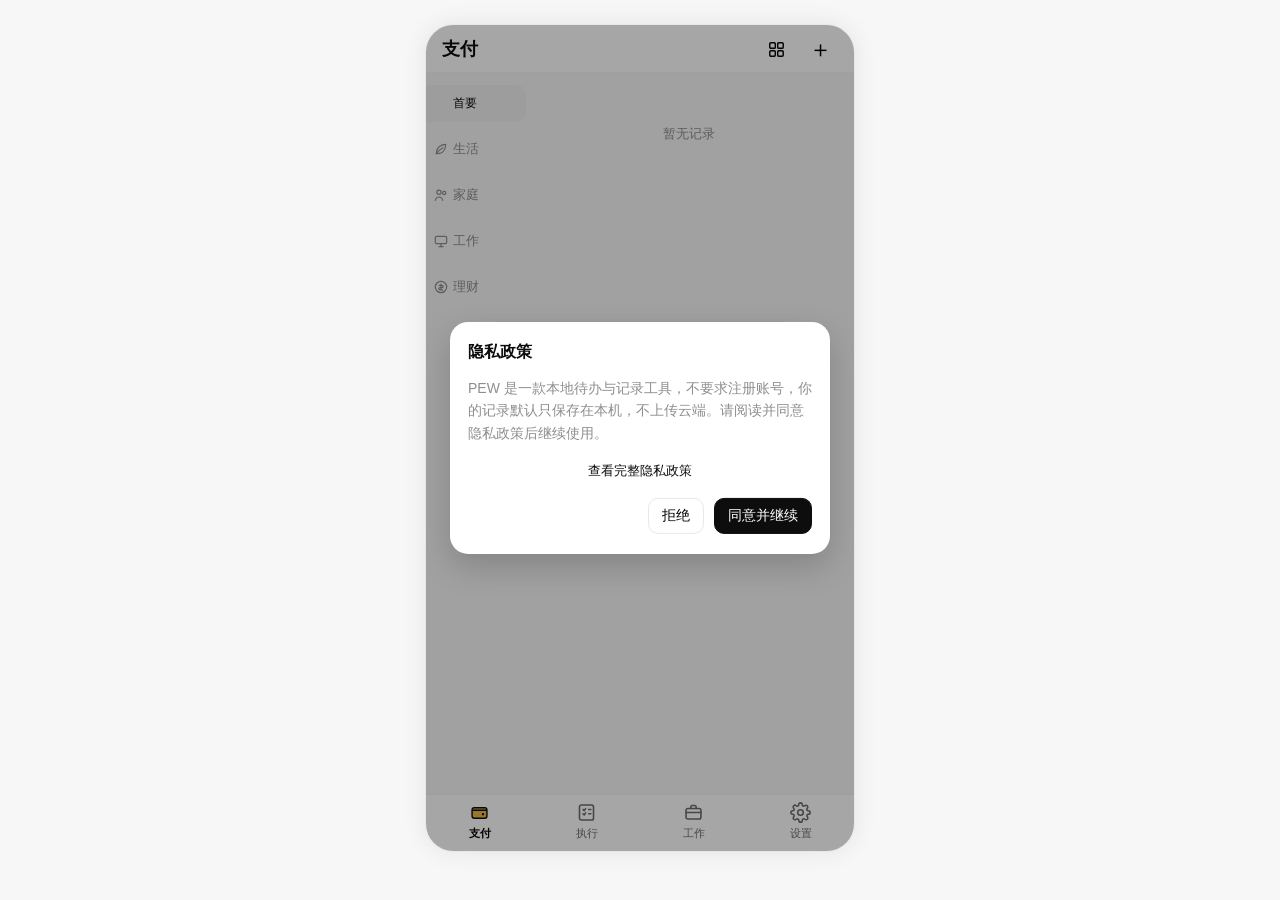
==== notes-app/index.html @ f291756e "v2.69: 修复分类管理拖拽出现重复分类（分类名去重+不再长按选中/原生拖拽复制）；拖拽改为卡片浮起跟随+插入指示线+松手落位，加大手柄命中区；拖拽仅重排当前页分类、不丢其他页顺序" ====
<!DOCTYPE html>
<html lang="zh-CN">
<head>
<meta charset="UTF-8" />
<meta name="viewport" content="width=device-width, initial-scale=1.0, maximum-scale=1.0" />
<title>PEW</title>
<link rel="icon" href="data:image/svg+xml,<svg xmlns='http://www.w3.org/2000/svg' viewBox='0 0 24 24' fill='none' stroke='%230d0d0d' stroke-width='1.8' stroke-linecap='round' stroke-linejoin='round'><rect x='5' y='3.5' width='14' height='17' rx='2'/><path d='M9 8h6M9 12h6'/></svg>" />
<style>
:root{
  --bg:#f7f7f8; --panel:#ffffff; --border:#e8e8e8; --text:#0d0d0d; --muted:#8e8e8e;
  --primary:#0d0d0d; --primary-soft:#f0f0f1; --done-soft:#f5f5f6; --danger:#e5484d; --radius:14px;
}
*{box-sizing:border-box;margin:0;padding:0}
[hidden]{display:none !important}
body{font-family:-apple-system,BlinkMacSystemFont,"PingFang SC","Microsoft YaHei",sans-serif;background:var(--bg);color:var(--text);min-height:100vh;display:flex;justify-content:center;overflow:hidden;-webkit-tap-highlight-color:transparent}
button{font-family:inherit;cursor:pointer}

.phone{width:100%;max-width:430px;height:100vh;height:100dvh;background:var(--bg);display:flex;flex-direction:column;position:relative;overflow:hidden;box-shadow:0 0 24px rgba(0,0,0,.08)}
@media(min-width:480px){ body{padding:24px 0} .phone{height:92vh;border-radius:28px;border:1px solid var(--border)} }

/* 顶栏 */
.topbar{display:flex;align-items:center;gap:10px;height:48px;min-height:48px;padding:0 16px;background:var(--panel);position:relative}
.topbar::after{content:"";position:absolute;left:0;right:0;bottom:0;height:1px;transform:scaleY(.5);transform-origin:bottom;background:var(--border)}
.topbar .top-title{font-size:18px;font-weight:700;flex:1}
.topbar .icon-btn{border:none;background:transparent;width:36px;height:36px;font-size:16px;display:flex;align-items:center;justify-content:center;flex-shrink:0}
.topbar .icon-btn:hover{background:transparent}
.topbar .icon-btn svg{width:19px;height:19px;display:block}
#top-add{font-size:23px;font-weight:500;line-height:1}
.top-actions{display:flex;align-items:center;gap:8px}

.view{flex:1;overflow-y:auto;padding:12px 12px 18px}
.view[hidden]{display:none}
/* 带分类侧栏的主页：左侧贴边，去掉页面左边距 */
#view-home,#view-notes,#view-work{padding-left:0}

/* ---------- 主页：左分类 + 右列表 ---------- */
.notes-layout{display:flex;gap:10px;min-height:100%}
.cat-bar{width:100px;flex-shrink:0;display:flex;flex-direction:column;gap:8px;overflow-y:auto}
.cat-item{display:flex;align-items:center;gap:4px;border:1px solid transparent;background:transparent;border-radius:0 10px 10px 0;padding:9px 1px 9px 6px;font-size:13px;color:var(--muted);text-align:left;transition:background .15s,color .15s}
.cat-item .cat-icon{flex-shrink:0;line-height:1;display:flex}
.cat-item .cat-icon svg{width:16px;height:16px;display:block}
.cat-item .cat-name{flex:1;white-space:nowrap;overflow:hidden;text-overflow:ellipsis}
.cat-item.no-icon .cat-name{padding-left:20px;text-align:left}
.cat-item.cat-all .cat-name{font-size:12px}
.cat-item:hover{background:var(--primary-soft);color:var(--text)}
.cat-item.active{background:var(--primary-soft);color:var(--text)}

.note-pane{flex:1;display:flex;flex-direction:column;gap:10px;min-width:0}
.pane-head{display:flex;justify-content:space-between;align-items:center;font-size:13px;color:var(--muted)}
.note-list{display:flex;flex-direction:column;gap:10px;padding-bottom:8px}
.todo-row.ov-card,.note-card.ov-card{padding:0;flex-direction:column;align-items:stretch;border-radius:var(--radius);overflow:hidden}
.ov-cat-head{width:100%;background:var(--primary-soft);text-align:center;font-size:11px;color:var(--muted);padding:7px 8px}
.ov-body{width:100%;display:flex;align-items:center;gap:6px;padding:11px 12px}
.todo-row.dragging,.note-card.dragging{opacity:.5;box-shadow:0 6px 16px rgba(0,0,0,.15);background:var(--panel)}

.note-card{display:flex;align-items:center;gap:6px;background:var(--panel);border:none;border-radius:var(--radius);padding:11px 12px;cursor:pointer;position:relative}
.note-card::after{content:"";position:absolute;left:0;top:0;width:200%;height:200%;border:1px solid var(--border);border-radius:inherit;transform:scale(.5);transform-origin:top left;pointer-events:none}
.note-card:hover::after{border-color:#3d3d3d}
.note-card.done{background:var(--done-soft)}
.note-card .nc-index{width:18px;flex-shrink:0;font-size:15px;font-weight:600;color:var(--muted);text-align:center}
.note-card .nc-body{flex:1;min-width:0}
.note-card input[type=checkbox]{width:18px;height:18px;flex-shrink:0;accent-color:var(--text)}
.note-card .nc-title{font-weight:600;font-size:15px;margin-bottom:4px}
.note-card .nc-title.no-sub{margin-bottom:0}
.note-card .nc-title.empty{color:var(--muted)}
.note-card.done .nc-title{text-decoration:line-through;color:var(--muted)}
.note-card .nc-summary{font-size:13px;color:var(--muted);line-height:1.5;display:-webkit-box;-webkit-line-clamp:2;-webkit-box-orient:vertical;overflow:hidden}
.note-card .nc-cat{font-size:11px;color:#b8b8b8;font-weight:400;margin-top:5px}
.note-card .nc-cat-label{flex-shrink:0;width:64px;font-size:13px;color:var(--muted);text-align:left;white-space:nowrap;overflow:hidden}
.note-card.overview.first,.note-card.first{background:var(--panel);border:none}
.note-card.overview.first::after,.note-card.first::after{display:block;border-color:#E8B547}
.note-card.overview.first.done,.note-card.first.done{background:var(--done-soft)}
.note-card.overview.first.done::after,.note-card.first.done::after{border-color:var(--border)}

/* 底部 Tab */
.tabbar{display:flex;background:var(--panel);position:relative}
.tabbar::before{content:"";position:absolute;left:0;right:0;top:0;height:1px;transform:scaleY(.5);transform-origin:top;background:var(--border)}
.tabbar .tab{flex:1;border:none;background:none;padding:8px 0 10px;display:flex;flex-direction:column;align-items:center;gap:3px;font-size:11px;color:#6b6b6b}
.tabbar .tab .tab-icon{display:flex}
.tabbar .tab .tab-icon svg{width:21px;height:21px;display:block}
.tabbar .tab.active{color:#000;font-weight:600}
.tabbar .tab .tab-icon .ic-filled{display:none}
.tabbar .tab.active .tab-icon .ic-outline{display:none}
.tabbar .tab.active .tab-icon .ic-filled{display:block}

/* 占位页 */
.placeholder{display:flex;flex-direction:column;align-items:center;justify-content:center;gap:12px;padding:60px 24px;text-align:center;color:var(--muted)}
.placeholder .ph-icon{font-size:44px}
.placeholder h3{color:var(--text);font-size:16px}
.setting-row{background:var(--panel);border:1px solid var(--border);border-radius:var(--radius);padding:14px 16px;display:flex;justify-content:space-between;align-items:center;margin-bottom:10px;font-size:14px}
.sp-thanks{font-size:13px;color:var(--muted);line-height:1.6;margin:6px 0 14px;text-align:center}
.sp-tabs{display:flex;gap:8px;margin-bottom:14px}
.sp-tab{flex:1;border:1px solid var(--border);background:var(--bg);border-radius:10px;padding:9px 0;font-size:13px;color:var(--muted)}
.sp-tab.active{background:var(--primary);color:#fff;border-color:var(--primary);font-weight:600}
.sp-body{display:flex;flex-direction:column;align-items:center;gap:12px;min-height:180px;justify-content:flex-start}
.sp-qr{display:block;margin:0 auto;width:180px;height:180px;border-radius:12px;border:1px solid var(--border);object-fit:contain;background:var(--bg)}
.sp-row{width:100%;display:flex;flex-direction:column;gap:10px}
.sp-addr{width:100%;display:flex;gap:8px;align-items:center;background:var(--bg);border:1px solid var(--border);border-radius:10px;padding:10px 12px}
.sp-addr .sp-addr-text{flex:1;font-size:13px;word-break:break-all;line-height:1.5;color:inherit;text-decoration:none}
.sp-addr a.sp-addr-text{color:var(--primary)}
.sp-addr a.sp-addr-text:hover{text-decoration:underline}
.sp-empty{color:var(--muted);font-size:13px;padding:40px 0;text-align:center}

/* ---------- 编辑页（独立视图） ---------- */
#view-editor{flex:1;display:flex;flex-direction:column;overflow:hidden;background:var(--bg)}
#view-editor[hidden]{display:none}
.editor-top{display:flex;align-items:center;gap:10px;height:48px;min-height:48px;padding:0 12px;background:var(--panel);position:relative}
.editor-top::after{content:"";position:absolute;left:0;right:0;bottom:0;height:1px;transform:scaleY(.5);transform-origin:bottom;background:var(--border)}
.back-btn{border:none;background:transparent;width:36px;height:36px;font-size:28px;color:var(--text);display:flex;align-items:center;justify-content:center;line-height:1;padding-bottom:3px}
.back-btn:hover{background:transparent}
.editor-top .btn{margin-left:auto}
#view-trash{flex:1;display:flex;flex-direction:column;overflow:hidden;background:var(--bg)}
#view-trash[hidden]{display:none}
#view-privacy{flex:1;display:flex;flex-direction:column;overflow:hidden;background:var(--bg)}
#view-privacy[hidden]{display:none}
.trash-top-title{font-size:18px;font-weight:700}
.trash-body{flex:1;overflow-y:auto;padding:12px 12px 18px;display:flex;flex-direction:column;gap:14px}
#view-trash .notes-layout{flex-direction:column}
#trash-cards{width:auto;flex-direction:row;gap:8px;overflow-x:auto;overflow-y:hidden;padding-bottom:2px}
#trash-cards .cat-item{border-radius:999px;padding:8px 14px;flex-shrink:0;white-space:nowrap}
#trash-cards .cat-item.no-icon .cat-name{padding-left:0}
#trash-cards .cat-item.active{background:var(--primary-soft);border-radius:999px}
.backup-body{flex:1;overflow-y:auto;padding:12px 12px 18px;display:flex;flex-direction:column}
.backup-body .setting-row{margin-bottom:8px}
.backup-body .setting-row:last-child{margin-bottom:0}
.backup-hint{font-size:12px;color:var(--muted);line-height:1.6;margin-top:4px}
.row-note{font-size:12.5px;color:var(--muted)}
.file-input{position:absolute;left:-9999px;top:0;width:1px;height:1px;opacity:0;pointer-events:none}
.privacy-body{flex:1;overflow-y:auto;padding:14px 16px 24px;display:flex;flex-direction:column;gap:12px}
.privacy-body h2{font-size:13.5px;margin:2px 0 0}
.privacy-body p{font-size:12px;line-height:1.65}
.privacy-body ul{margin:0;padding-left:18px;display:flex;flex-direction:column;gap:6px}
.privacy-body li{font-size:12px;line-height:1.65}
.about-body{flex:1;overflow-y:auto;padding:32px 20px 24px;display:flex;flex-direction:column;align-items:center;gap:10px}
.about-icon{width:72px;height:72px;border-radius:18px;background:var(--text);color:#fff;display:flex;align-items:center;justify-content:center;font-size:34px;font-weight:700;border:1px solid #E8B547}
.about-name{font-size:18px;font-weight:700;color:var(--text)}
.about-ver{font-size:13px;color:var(--muted)}
.about-desc{font-size:13px;color:var(--muted);line-height:1.7;text-align:center;max-width:300px;margin-top:6px}
.about-meta{font-size:12px;color:var(--muted);margin-top:14px;text-align:center;line-height:1.7}
.consent-links{display:flex;justify-content:center}
.btn-link{border:none;background:none;color:var(--primary);font-size:13px;padding:4px 6px;cursor:pointer}
.title-input{width:100%;font-size:20px;font-weight:700;border:1px solid var(--border);border-radius:12px;outline:none;background:var(--panel);color:var(--text);padding:12px 14px}
.title-input:focus{border-color:var(--text)}
.editor-body{flex:1;overflow-y:auto;padding:16px 18px 18px;display:flex;flex-direction:column;gap:14px}
.editor-foot{flex-shrink:0;display:flex;justify-content:center;padding:10px 12px 14px;background:var(--panel);border-top:1px solid var(--border)}
.btn.danger-soft{background:var(--primary-soft);border-color:var(--border);color:var(--danger)}
.btn.danger-soft:hover{border-color:var(--danger)}
.content-area{width:100%;min-height:180px;outline:none;border:1px solid var(--border);border-radius:12px;background:var(--panel);font-family:inherit;font-size:15px;line-height:1.75;resize:vertical;color:var(--text);padding:12px 14px}
.content-area:focus{border-color:var(--text)}
.cat-select{width:100%;display:flex;align-items:center;gap:10px;padding:12px 14px;border:1px solid var(--border);border-radius:12px;background:var(--panel);font-family:inherit;font-size:15px;color:var(--text);cursor:pointer}
.cat-select-name{flex:1;text-align:left;white-space:nowrap;overflow:hidden;text-overflow:ellipsis}
.cat-select-arrow{width:16px;height:16px;flex-shrink:0;color:var(--muted)}
.cp-item{display:flex;align-items:center;gap:10px;background:var(--bg);border-radius:10px;padding:12px 12px;cursor:pointer}
.cp-item .cp-name{flex:1;font-size:14px}
.cp-item .cp-check{width:18px;height:18px;flex-shrink:0;color:var(--text);display:none}
.cp-item.active .cp-check{display:block}
.cp-item.active{background:var(--primary-soft)}
.todo-area{min-height:120px}
.todo-note{min-height:72px;font-size:14px;color:var(--muted)}
.editor-count{font-size:12px;color:var(--muted);text-align:right;padding:2px 2px 0}
.editor-toggle{display:flex;align-items:center;gap:10px;padding:2px 2px;cursor:pointer;font-size:14px;color:var(--text)}
.editor-toggle input{width:18px;height:18px;flex-shrink:0;accent-color:var(--text)}

/* ---------- 分类管理抽屉 ---------- */
.drawer-mask{position:absolute;inset:0;background:rgba(0,0,0,.35);z-index:70}
.drawer{position:absolute;left:0;right:0;bottom:0;z-index:71;background:var(--panel);border-radius:20px 20px 0 0;padding:18px 18px 24px;max-height:70%;display:flex;flex-direction:column;gap:14px}
.drawer h3{font-size:16px}
.drawer-x{position:absolute;right:10px;top:8px;width:34px;height:34px;border:none;background:transparent;font-size:20px;line-height:34px;text-align:center;color:var(--muted);cursor:pointer;-webkit-tap-highlight-color:transparent}
.cm-add{display:flex;gap:8px}
.cm-add input{flex:1;padding:9px 12px;border:1px solid var(--border);border-radius:10px;font-size:14px;outline:none}
.cm-list{display:flex;flex-direction:column;gap:8px;overflow-y:auto}
.cm-item{display:flex;align-items:center;gap:10px;background:var(--bg);border-radius:10px;padding:11px 12px;user-select:none;-webkit-user-select:none;-webkit-touch-callout:none}
.cm-item .cm-grip{flex-shrink:0;color:#c9c9cc;display:flex;cursor:grab;touch-action:none;padding:4px 6px;-webkit-user-drag:none}
.cm-item .cm-grip svg{width:14px;height:14px;display:block}
.cm-item.dragging{opacity:.5;box-shadow:0 6px 16px rgba(0,0,0,.15);background:var(--panel)}
.cm-item.dragging-float{position:relative;z-index:20;background:var(--panel);box-shadow:0 10px 24px rgba(0,0,0,.16);will-change:transform}
.cm-item .cm-name{flex:1;font-size:14px}
.sort-line{position:fixed;height:2px;border-radius:2px;background:var(--primary);box-shadow:0 0 0 3px rgba(232,181,71,.25);pointer-events:none;z-index:999}
.cm-item button{border:none;background:none;font-size:15px;color:var(--muted);display:flex;align-items:center;-webkit-tap-highlight-color:transparent}
.cm-item button svg{width:17px;height:17px;display:block}
.cm-item button:hover{color:var(--primary)}
.cm-item button.del:hover{color:var(--danger)}

/* ---------- 回收站 ---------- */
.tr-actions{display:flex;gap:6px;flex-shrink:0}
.tr-actions button{border:1px solid var(--border);background:var(--panel);border-radius:8px;padding:6px 9px;font-size:13px}
.tr-actions .forever{color:var(--danger);border-color:var(--danger)}

/* 应用内弹窗 */
.modal-mask{position:absolute;inset:0;background:rgba(0,0,0,.35);z-index:80}
.modal{position:absolute;left:24px;right:24px;top:50%;transform:translateY(-50%);z-index:81;background:var(--panel);border-radius:18px;padding:20px 18px;display:flex;flex-direction:column;gap:14px;box-shadow:0 12px 32px rgba(0,0,0,.18)}
.modal-title{font-size:16px;font-weight:600}
.modal-msg{font-size:14px;color:var(--muted);line-height:1.6}
.modal-input{padding:10px 12px;border:1px solid var(--border);border-radius:10px;font-size:15px;outline:none;background:var(--panel);color:var(--text)}
.modal-input:focus{border-color:var(--text)}
.modal-actions{display:flex;justify-content:flex-end;gap:10px}
.modal-actions .btn.danger-ok{background:var(--danger);border-color:var(--danger);color:#fff}
.modal-actions .btn.danger-ok:hover{opacity:.9;color:#fff}

.btn{border:1px solid var(--border);background:var(--panel);border-radius:10px;padding:8px 13px;font-size:14px}
.btn:hover{border-color:var(--primary);color:var(--primary)}
.btn.primary{background:var(--primary);color:#fff;border-color:var(--primary)}
.btn.primary:hover{opacity:.9;color:#fff}
.btn.danger:hover{border-color:var(--danger);color:var(--danger)}
.btn.small{padding:5px 10px;font-size:13px}
.lang-switch{display:flex;gap:6px}
.lang-opt{border:1px solid var(--border);background:var(--panel);color:var(--muted)}
.lang-opt.active{background:var(--primary);color:#fff;border-color:var(--primary);font-weight:600}
.btn-row{display:flex;gap:8px;flex-wrap:wrap}

.toast{position:fixed;bottom:80px;left:50%;transform:translateX(-50%);background:rgba(30,34,40,.92);color:#fff;padding:10px 18px;border-radius:10px;font-size:14px;z-index:999}
.empty-tip{color:var(--muted);font-size:13px;text-align:center;padding:40px 0}

/* 主页待办条目 */
.todo-row{display:flex;align-items:center;gap:6px;background:var(--panel);border:none;border-radius:12px;padding:12px 12px;cursor:pointer;position:relative}
.todo-row::after{content:"";position:absolute;left:0;top:0;width:200%;height:200%;border:1px solid var(--border);border-radius:inherit;transform:scale(.5);transform-origin:top left;pointer-events:none}
.todo-row:hover::after{border-color:#3d3d3d}
.todo-row.done{background:var(--done-soft)}
.todo-row input[type=checkbox]{width:18px;height:18px;flex-shrink:0;accent-color:var(--text)}
.tr-index{width:18px;flex-shrink:0;font-size:15px;font-weight:600;color:var(--muted);text-align:center}
.tr-cat{flex-shrink:0;width:auto;font-size:11px;color:#b8b8b8;font-weight:400;text-align:left;margin-top:5px}
.todo-row .tr-body{flex:1;min-width:0}
.todo-row .tr-text{font-size:15px;word-break:break-word}
.tr-note{font-size:12.5px;color:var(--muted);word-break:break-word;margin-top:3px}
.todo-row.done .tr-text{text-decoration:line-through;color:var(--muted)}
.todo-row.first,.todo-row.overview.first{background:var(--panel);border:none}
.todo-row.first::after,.todo-row.overview.first::after{display:block;border-color:#E8B547}
.todo-row.first.done{background:var(--done-soft)}
.todo-row.first.done::after{border-color:var(--border)}
.todo-row.overview.first.done{background:var(--panel)}
.todo-row.overview.first.done::after{border-color:#E8B547}
.todo-row.first .tr-text{font-weight:600;color:var(--text)}
.todo-row.first.done .tr-text{font-weight:400;color:var(--muted)}

</style>
</head>
<body>
<div class="phone">

  <header class="topbar" id="main-topbar">
    <span class="top-title" id="top-title">执行</span>
    <div class="top-actions">
      <button class="icon-btn" id="top-action" data-i18n-title="action.manage" title="管理分类"><svg viewBox="0 0 24 24" fill="none" stroke="currentColor" stroke-width="1.8" stroke-linecap="round" stroke-linejoin="round"><rect x="3.5" y="3.5" width="7" height="7" rx="1.5"/><rect x="13.5" y="3.5" width="7" height="7" rx="1.5"/><rect x="3.5" y="13.5" width="7" height="7" rx="1.5"/><rect x="13.5" y="13.5" width="7" height="7" rx="1.5"/></svg></button>
      <button class="icon-btn" id="top-add" data-i18n-title="action.new" title="新建">＋</button>
    </div>
  </header>

  <!-- 主页：待办事项（左分类分组 + 右待办列表） -->
  <section class="view" id="view-home">
    <div class="notes-layout">
      <aside class="cat-bar" id="cat-bar"></aside>
      <div class="note-pane">
        <div class="note-list" id="home-list"></div>
      </div>
    </div>
  </section>

  <!-- 执行：卡片列表 + 分类侧栏 -->
  <section class="view" id="view-notes">
    <div class="notes-layout">
      <aside class="cat-bar" id="notes-cat-bar"></aside>
      <div class="note-pane">
        <div class="note-list" id="notes-list"></div>
      </div>
    </div>
  </section>

  <!-- 工作：卡片列表 + 分类侧栏（独立新表） -->
  <section class="view" id="view-work">
    <div class="notes-layout">
      <aside class="cat-bar" id="work-cat-bar"></aside>
      <div class="note-pane">
        <div class="note-list" id="work-list"></div>
      </div>
    </div>
  </section>

  <!-- 设置 -->
  <section class="view" id="view-settings">
    <div class="setting-row"><span data-i18n="setting.language">语言</span><span class="lang-switch" id="lang-switch">
      <button class="btn small lang-opt" data-lang="zh">简体</button>
      <button class="btn small lang-opt" data-lang="zhTW">繁體</button>
      <button class="btn small lang-opt" data-lang="en">English</button>
    </span></div>
    <div class="setting-row"><span data-i18n="setting.backup">数据备份</span><button class="btn small" id="btn-backup" data-i18n="trash.manage">查看</button></div>
    <div class="setting-row"><span data-i18n="setting.trash">回收站</span><button class="btn small" id="btn-trash" data-i18n="trash.manage">查看</button></div>
    <div class="setting-row"><span data-i18n="setting.sponsor">赞助支持</span><button class="btn small" id="btn-sponsor" data-i18n="sponsor.support">支持</button></div>
    <div class="setting-row"><span data-i18n="setting.privacy">隐私政策</span><button class="btn small" id="btn-privacy" data-i18n="trash.manage">查看</button></div>
    <div class="setting-row"><span data-i18n="setting.about">关于</span><button class="btn small" id="btn-about" data-i18n="trash.manage">查看</button></div>
  </section>

  <!-- 回收站（独立页面，带返回） -->
  <section id="view-trash" hidden>
    <div class="editor-top">
      <button class="back-btn" id="trash-back" title="返回">‹</button>
      <span class="trash-top-title" data-i18n="setting.trash">回收站</span>
    </div>
    <div class="trash-body">
      <div class="notes-layout">
        <div class="cat-bar" id="trash-cards"></div>
        <div class="note-pane">
          <div class="note-list" id="tr-list"></div>
        </div>
      </div>
    </div>
  </section>

  <!-- 数据备份（独立页面，带返回） -->
  <section id="view-backup" hidden>
    <div class="editor-top">
      <button class="back-btn" id="backup-back" title="返回">‹</button>
      <span class="trash-top-title" data-i18n="setting.backup">数据备份</span>
    </div>
    <div class="backup-body">
      <div class="setting-row"><span data-i18n="setting.exportAll">导出全部数据（JSON）</span><button class="btn small" id="btn-export-all" data-i18n="setting.export">导出</button></div>
      <div class="setting-row"><span data-i18n="setting.importAll">导入备份（JSON）</span><button class="btn small" id="btn-import-all" data-i18n="setting.import">导入</button></div>
      <div class="setting-row"><span data-i18n="setting.cloudSync">同步到云端</span><span class="row-note" data-i18n="common.comingSoon">开发中</span></div>
      <p class="backup-hint" data-i18n="setting.exportHint">文件保存在手机「下载」目录（Download）</p>
      <input type="file" id="import-file" accept="application/json,.json" class="file-input" />
    </div>
  </section>

  <!-- 隐私政策（独立页面，带返回） -->
  <section id="view-privacy" hidden>
    <div class="editor-top">
      <button class="back-btn" id="privacy-back" title="返回">‹</button>
      <span class="trash-top-title" data-i18n="privacy.title">隐私政策</span>
    </div>
    <div class="privacy-body" id="privacy-body"></div>
  </section>

  <!-- 关于（独立页面，带返回） -->
  <section id="view-about" hidden>
    <div class="editor-top">
      <button class="back-btn" id="about-back" title="返回">‹</button>
      <span class="trash-top-title" data-i18n="setting.about">关于</span>
    </div>
    <div class="about-body">
      <div class="about-icon">P</div>
      <div class="about-name">PEW</div>
      <div class="about-ver" id="about-ver-page"></div>
      <p class="about-desc" id="about-desc"></p>
      <div class="about-meta" id="about-meta"></div>
    </div>
  </section>

  <nav class="tabbar" id="main-tabbar">
    <button class="tab active" data-tab="home"><span class="tab-icon"><svg class="ic-outline" viewBox="0 0 24 24" fill="none" stroke="currentColor" stroke-width="1.8" stroke-linecap="round" stroke-linejoin="round"><rect x="3.5" y="6.5" width="17" height="12" rx="2.5"/><path d="M3.5 9.5h17"/><path d="M16 12.5h.01"/></svg><svg class="ic-filled" viewBox="0 0 24 24" fill="none"><rect x="3.5" y="6.5" width="17" height="12" rx="2.5" fill="#E8B547" stroke="#0d0d0d" stroke-width="1.6"/><path d="M3.5 9.5h17" stroke="#0d0d0d" stroke-width="1.6"/><circle cx="16" cy="14" r="1.3" fill="#0d0d0d"/></svg></span><span data-i18n="tab.home">支付</span></button>
    <button class="tab" data-tab="notes"><span class="tab-icon"><svg class="ic-outline" viewBox="0 0 24 24" fill="none" stroke="currentColor" stroke-width="1.8" stroke-linecap="round" stroke-linejoin="round"><rect x="4" y="3.5" width="16" height="17" rx="2"/><path d="M8 8.5l1.4 1.4L11 7.5M8 13.5l1.4 1.4L11 12.5M14.5 8.5H17M14.5 13.5H17"/></svg><svg class="ic-filled" viewBox="0 0 24 24" fill="none"><rect x="4" y="3.5" width="16" height="17" rx="2" fill="#E8B547" stroke="#0d0d0d" stroke-width="1.6"/><path d="M8 8.6l1.3 1.3 1.9-2.1" stroke="#0d0d0d" stroke-width="1.7" stroke-linecap="round" stroke-linejoin="round"/><path d="M8 13.6l1.3 1.3 1.9-2.1" stroke="#0d0d0d" stroke-width="1.7" stroke-linecap="round" stroke-linejoin="round"/><path d="M14.6 8.6h2.4M14.6 13.6h2.4" stroke="#0d0d0d" stroke-width="1.7" stroke-linecap="round"/></svg></span><span data-i18n="tab.notes">执行</span></button>
    <button class="tab" data-tab="work"><span class="tab-icon"><svg class="ic-outline" viewBox="0 0 24 24" fill="none" stroke="currentColor" stroke-width="1.8" stroke-linecap="round" stroke-linejoin="round"><rect x="3.5" y="7.5" width="17" height="12" rx="2"/><path d="M9 7.5V5.5A1.5 1.5 0 0 1 10.5 4h3A1.5 1.5 0 0 1 15 5.5v2M3.5 12h17"/></svg><svg class="ic-filled" viewBox="0 0 24 24" fill="none"><rect x="3.5" y="7.5" width="17" height="12" rx="2" fill="#E8B547" stroke="#0d0d0d" stroke-width="1.6"/><path d="M9 7.5V5.5A1.5 1.5 0 0 1 10.5 4h3A1.5 1.5 0 0 1 15 5.5v2" stroke="#0d0d0d" stroke-width="1.7" stroke-linecap="round" fill="none"/><path d="M3.5 12h17" stroke="#0d0d0d" stroke-width="1.6"/></svg></span><span data-i18n="tab.work">工作</span></button>
    <button class="tab" data-tab="settings"><span class="tab-icon"><svg class="ic-outline" viewBox="0 0 24 24" fill="none" stroke="currentColor" stroke-width="1.8" stroke-linecap="round" stroke-linejoin="round"><circle cx="12" cy="12" r="3.2"/><path d="M19.4 15a1.65 1.65 0 0 0 .33 1.82l.06.06a2 2 0 1 1-2.83 2.83l-.06-.06a1.65 1.65 0 0 0-1.82-.33 1.65 1.65 0 0 0-1 1.51V21a2 2 0 1 1-4 0v-.09A1.65 1.65 0 0 0 9 19.4a1.65 1.65 0 0 0-1.82.33l-.06.06a2 2 0 1 1-2.83-2.83l.06-.06a1.65 1.65 0 0 0 .33-1.82 1.65 1.65 0 0 0-1.51-1H3a2 2 0 1 1 0-4h.09A1.65 1.65 0 0 0 4.6 9a1.65 1.65 0 0 0-.33-1.82l-.06-.06a2 2 0 1 1 2.83-2.83l.06.06a1.65 1.65 0 0 0 1.82.33H9a1.65 1.65 0 0 0 1-1.51V3a2 2 0 1 1 4 0v.09a1.65 1.65 0 0 0 1 1.51 1.65 1.65 0 0 0 1.82-.33l.06-.06a2 2 0 1 1 2.83 2.83l-.06.06a1.65 1.65 0 0 0-.33 1.82V9a1.65 1.65 0 0 0 1.51 1H21a2 2 0 1 1 0 4h-.09a1.65 1.65 0 0 0-1.51 1z"/></svg><svg class="ic-filled" viewBox="0 0 24 24" fill="none"><path d="M19.4 15a1.65 1.65 0 0 0 .33 1.82l.06.06a2 2 0 1 1-2.83 2.83l-.06-.06a1.65 1.65 0 0 0-1.82-.33 1.65 1.65 0 0 0-1 1.51V21a2 2 0 1 1-4 0v-.09A1.65 1.65 0 0 0 9 19.4a1.65 1.65 0 0 0-1.82.33l-.06.06a2 2 0 1 1-2.83-2.83l.06-.06a1.65 1.65 0 0 0 .33-1.82 1.65 1.65 0 0 0-1.51-1H3a2 2 0 1 1 0-4h.09A1.65 1.65 0 0 0 4.6 9a1.65 1.65 0 0 0-.33-1.82l-.06-.06a2 2 0 1 1 2.83-2.83l.06.06a1.65 1.65 0 0 0 1.82.33H9a1.65 1.65 0 0 0 1-1.51V3a2 2 0 1 1 4 0v.09a1.65 1.65 0 0 0 1 1.51 1.65 1.65 0 0 0 1.82-.33l.06-.06a2 2 0 1 1 2.83 2.83l-.06.06a1.65 1.65 0 0 0-.33 1.82V9a1.65 1.65 0 0 0 1.51 1H21a2 2 0 1 1 0 4h-.09a1.65 1.65 0 0 0-1.51 1z" fill="#E8B547" stroke="#0d0d0d" stroke-width="1.4" stroke-linejoin="round"/><circle cx="12" cy="12" r="3.2" fill="#fff" stroke="#0d0d0d" stroke-width="1.5"/></svg></span><span data-i18n="tab.settings">设置</span></button>
  </nav>

  <!-- 编辑页（独立视图；todo / note 双模式） -->
  <section id="view-editor" hidden>
    <div class="editor-top">
      <button class="back-btn" id="editor-back" title="返回">‹</button>
      <button class="btn primary small" id="btn-save" data-i18n="action.save">保存</button>
    </div>
    <div class="editor-body">
      <input id="note-title" class="title-input" type="text" data-i18n-ph="ph.untitled" placeholder="无标题" />
      <textarea id="note-content" class="content-area" data-i18n-ph="ph.start" placeholder="开始记录…"></textarea>
      <textarea id="todo-text" class="content-area todo-area" data-i18n-ph="ph.record" placeholder="记录内容…" hidden></textarea>
      <textarea id="todo-note" class="content-area todo-note" data-i18n-ph="ph.note" placeholder="补充说明（可选）" hidden></textarea>
      <button type="button" id="editor-cat" class="cat-select">
        <span id="editor-cat-name" class="cat-select-name"></span>
        <svg class="cat-select-arrow" viewBox="0 0 24 24" fill="none" stroke="currentColor" stroke-width="1.8" stroke-linecap="round" stroke-linejoin="round"><path d="m6 9 6 6 6-6"/></svg>
      </button>
      <label class="editor-toggle" id="editor-pinned-row">
        <input type="checkbox" id="editor-pinned" />
        <span data-i18n="editor.pinned">首要</span>
      </label>
      <div class="editor-count" id="editor-count"></div>
    </div>
    <div class="editor-foot">
      <button class="btn danger-soft" id="btn-delete" data-i18n="action.delete">删除</button>
    </div>
  </section>

  <!-- 分类管理抽屉 -->
  <div id="cat-manager" hidden>
    <div class="drawer-mask" id="cm-mask"></div>
    <div class="drawer">
      <h3 data-i18n="drawer.catManage">分类管理</h3>
      <div class="cm-add">
        <input id="cm-input" type="text" data-i18n-ph="ph.newCat" placeholder="输入新分类名称" />
        <button class="btn primary small" id="cm-add-btn" data-i18n="drawer.add">添加</button>
      </div>
      <div class="cm-list" id="cm-list"></div>
      <button class="btn" id="cm-close" data-i18n="drawer.done">完成</button>
    </div>
  </div>
  <!-- 应用内弹窗 -->
  <div id="modal" hidden>
    <div class="modal-mask" id="modal-mask"></div>
    <div class="modal">
      <h4 class="modal-title" id="modal-title"></h4>
      <p class="modal-msg" id="modal-msg" hidden></p>
      <input class="modal-input" id="modal-input" hidden type="text" />
      <div class="modal-actions">
        <button class="btn" id="modal-cancel" data-i18n="modal.cancel">取消</button>
        <button class="btn primary" id="modal-ok" data-i18n="modal.confirm">确定</button>
      </div>
    </div>
  </div>

  <!-- 分类选择弹层 -->
  <div id="cat-picker" hidden>
    <div class="drawer-mask" id="cp-mask"></div>
    <div class="drawer">
      <h3 data-i18n="drawer.chooseCat">选择分类</h3>
      <div class="cm-list" id="cp-list"></div>
      <button class="btn" id="cp-close" data-i18n="modal.cancel">取消</button>
    </div>
  </div>

  <!-- 赞助弹层 -->
  <div id="sponsor" hidden>
    <div class="drawer-mask" id="sp-mask"></div>
    <div class="drawer">
      <button class="drawer-x" id="sp-close" title="关闭" aria-label="关闭">×</button>
      <h3 data-i18n="setting.sponsor">赞助支持</h3>
      <p class="sp-thanks" id="sp-thanks"></p>
      <div class="sp-tabs" id="sp-tabs">
        <button class="sp-tab" data-ch="wechat"></button>
        <button class="sp-tab" data-ch="alipay"></button>
        <button class="sp-tab" data-ch="international"></button>
      </div>
      <div class="sp-body" id="sp-body"></div>
    </div>
  </div>

  <!-- 首次启动隐私同意弹窗 -->
  <div id="consent" hidden>
    <div class="modal-mask" id="consent-mask"></div>
    <div class="modal">
      <h4 class="modal-title" data-i18n="privacy.title">隐私政策</h4>
      <p class="modal-msg" id="consent-summary"></p>
      <div class="consent-links"><button class="btn-link" id="consent-open-privacy" data-i18n="consent.readMore">查看完整隐私政策</button></div>
      <div class="modal-actions">
        <button class="btn" id="consent-decline" data-i18n="consent.decline">拒绝</button>
        <button class="btn primary" id="consent-agree" data-i18n="consent.agree">同意并继续</button>
      </div>
    </div>
  </div>
</div>

<div id="toast" class="toast" hidden></div>

<script>
(function(){
"use strict";
const $=(s)=>document.querySelector(s);
const TODOS_KEY="notes-app-v1-todos";
const NOTES_KEY="notes-app-v1-notes";
const WORK_KEY="notes-app-v1-work";
const OLD_KEY="notes-app-v1";
const CATS_KEY="notes-app-v1-cats";
const ORDER_KEY="notes-app-v1-order";
const RETIRED_KEY="notes-app-v1-retired";
const CONSENT_KEY="notes-app-v1-consent";
const APP_NAME="PEW";
const APP_VERSION="2.69";
// 赞助收款配置：qr 填收款码图片地址或 data URI；international 填 PayPal / Ko-fi 链接或加密钱包地址
const SPONSOR={
  wechat:{ qr:"[data-uri]", note:"" },
  alipay:{ qr:"[data-uri]", note:"" },
  international:{ paypal:"https://paypal.me/jvxuan", kofi:"https://ko-fi.com/jvxuan", crypto:"", cryptoLabel:"" }
};
// 标配分类用稳定 ID 存储，显示名随当前语言走 CAT_LABEL 字典；自定义分类存原名
const PRESET_CATS=["life","family","work","finance"];
const EXEC_CATS=["personal","family"];
const WORK_CATS=["personal","company"];
const CAT_ZH2ID={"生活":"life","家庭":"family","工作":"work","理财":"finance","个人":"personal","公司":"company"};
const CAT_LABEL={
  zh:   {life:"生活",family:"家庭",work:"工作",finance:"理财",personal:"个人",company:"公司"},
  zhTW: {life:"生活",family:"家庭",work:"工作",finance:"理財",personal:"個人",company:"公司"},
  en:   {life:"Life",family:"Family",work:"Work",finance:"Finance",personal:"Personal",company:"Company"}
};
function catLabel(c){
  if(!c) return t("cat.uncat");
  const map=CAT_LABEL[state.lang]||CAT_LABEL.zh;
  return map[c]||CAT_LABEL.zh[c]||c;
}
function migrateCat(c){ return CAT_ZH2ID[c]||c; }

const ALL_CAT="__all__";
const LANG_KEY="notes-app-v1-lang";
const I18N={
  zh:{
    "tab.notes":"执行","tab.work":"工作","tab.home":"支付","tab.settings":"设置",
    "action.manage":"管理分类","action.new":"新建","action.back":"返回","action.save":"保存","action.delete":"删除","action.rename":"修改","editor.pinned":"首要",
    "ph.todo":"待办内容…","ph.record":"记录内容…","ph.note":"补充说明（可选）","ph.untitled":"无标题","ph.start":"开始记录…","ph.newCat":"输入新分类名称","ph.renameCat":"输入分类名称",
    "setting.language":"语言","setting.backup":"数据备份","setting.exportAll":"导出全部数据（JSON）","setting.export":"导出","setting.exportHint":"文件保存在手机「下载」目录（Download）","setting.importAll":"导入备份（JSON）","setting.import":"导入","setting.clearAll":"清空本地全部数据","setting.clear":"清空","setting.about":"关于","setting.privacy":"隐私政策","setting.cloudSync":"同步到云端","common.comingSoon":"开发中","about.desc":"一款本地优先的记事工具，支持待办、笔记与工作记录，数据保存在本机，离线可用。","about.meta":"开源仓库：github.com/jvxuan/ewp",
    "privacy.title":"隐私政策","privacy.summary":"PEW 是一款本地待办与记录工具，不要求注册账号，你的记录默认只保存在本机，不上传云端。请阅读并同意隐私政策后继续使用。",
    "consent.agree":"同意并继续","consent.decline":"拒绝","consent.declineNotice":"同意隐私政策后才能使用本应用","consent.readMore":"查看完整隐私政策",
    "setting.sponsor":"赞助支持","sponsor.support":"支持","sponsor.thanksMain":"感谢你使用 PEW，若觉得有帮助，","sponsor.thanksCta":"欢迎请作者喝杯咖啡 ☕","sponsor.wechat":"微信","sponsor.alipay":"支付宝","sponsor.international":"国际","sponsor.copy":"复制","sponsor.copied":"已复制","sponsor.empty":"该渠道收款方式待补充","sponsor.paypal":"PayPal","sponsor.kofi":"Ko-fi","sponsor.crypto":"加密钱包",
    "cat.all":"首要","cat.uncat":"未分类",
    "empty.homeAll":"暂无记录","empty.homeCat":"该分类暂无记录",
    "empty.notesAll":"暂无记录","empty.notesCat":"该分类暂无记录",
    "empty.workAll":"暂无记录","empty.workCat":"该分类暂无记录",
    "card.untitled":"无标题","card.noBody":"（无正文）",
    "toast.storage":"本地存储空间不足，部分内容可能未保存","toast.empty":"内容为空，未保存","toast.saved":"已保存","toast.deleted":"已删除",
    "toast.nfTodo":"未找到该待办","toast.nfNote":"未找到该笔记","toast.nfWork":"未找到该工作记录",
    "toast.nameEmpty":"名称不能为空","toast.catExists":"该分类已存在","toast.oneCat":"至少保留一个分类",
    "toast.renamed":"已修改","toast.catDeleted":"已删除分类","toast.catAdded":"已添加分类","toast.exported":"已导出全部数据","toast.exportedTo":"已保存到 {p}","toast.exportFail":"导出失败，请检查存储空间","toast.cleared":"已清空","toast.imported":"已导入备份","toast.badBackup":"备份文件无效",
    "modal.confirm":"确定","modal.cancel":"取消","modal.leave":"离开","modal.clear":"清空",
    "modal.import":"导入备份","modal.importMsg":"导入将覆盖当前本地全部记录，确定继续？",
    "modal.delTodo":"删除待办","modal.delWork":"删除工作记录","modal.delNote":"删除笔记","modal.delConfirm":"确定删除这条记录？此操作不可恢复。",
    "modal.renameCat":"修改分类","modal.delCat":"删除分类","modal.delCatMsg":"删除分类「{c}」？其下记录将归入「{f}」。",
    "modal.discard":"放弃修改","modal.discardMsg":"有未保存的修改，确定离开？",
    "modal.clearData":"清空数据","modal.clearMsg":"确定清空本地全部记录？此操作不可恢复。",
    "drawer.catManage":"分类管理","drawer.add":"添加","drawer.done":"完成","drawer.chooseCat":"选择分类",
    "setting.trash":"回收站","trash.manage":"查看","trash.restore":"恢复","trash.forever":"彻底删除","trash.empty":"回收站为空","trash.emptyBin":"清空回收站","trash.emptyMsg":"将永久删除回收站中的全部记录？此操作不可恢复。","trash.foreverMsg":"将永久删除这条记录？此操作不可恢复。","trash.count":"共 {n} 条","toast.restored":"已恢复"
  },
  en:{
    "tab.notes":"Execute","tab.work":"Work","tab.home":"Pay","tab.settings":"Settings",
    "action.manage":"Manage categories","action.new":"New","action.back":"Back","action.save":"Save","action.delete":"Delete","action.rename":"Rename","editor.pinned":"Primary",
    "ph.todo":"Todo…","ph.record":"Note…","ph.note":"Note (optional)","ph.untitled":"Untitled","ph.start":"Start writing…","ph.newCat":"New category name","ph.renameCat":"Enter category name",
    "setting.language":"Language","setting.backup":"Data backup","setting.exportAll":"Export all data (JSON)","setting.export":"Export","setting.exportHint":"Saved to the phone’s Downloads folder","setting.importAll":"Import backup (JSON)","setting.import":"Import","setting.clearAll":"Clear all local data","setting.clear":"Clear","setting.about":"About","setting.privacy":"Privacy Policy","setting.cloudSync":"Cloud sync","common.comingSoon":"Coming soon","about.desc":"A local-first note app for todos, notes and work records. Data stays on your device and works offline.","about.meta":"Open source: github.com/jvxuan/ewp",
    "privacy.title":"Privacy Policy","privacy.summary":"PEW is a local todo and notes tool that does not require an account. Your records are kept only on this device by default and are not uploaded to the cloud. Please review and agree to the privacy policy to continue.",
    "consent.agree":"Agree and continue","consent.decline":"Decline","consent.declineNotice":"You must agree to the privacy policy to use this app","consent.readMore":"Read full privacy policy",
    "setting.sponsor":"Sponsor","sponsor.support":"Support","sponsor.thanksMain":"Thanks for using PEW. If it helps, ","sponsor.thanksCta":"buy me a coffee ☕","sponsor.wechat":"WeChat","sponsor.alipay":"Alipay","sponsor.international":"International","sponsor.copy":"Copy","sponsor.copied":"Copied","sponsor.empty":"Payment method coming soon","sponsor.paypal":"PayPal","sponsor.kofi":"Ko-fi","sponsor.crypto":"Crypto",
    "cat.all":"Primary","cat.uncat":"Uncategorized",
    "empty.homeAll":"No records yet.","empty.homeCat":"No records in this category.",
    "empty.notesAll":"No records yet.","empty.notesCat":"No records in this category.",
    "empty.workAll":"No records yet.","empty.workCat":"No records in this category.",
    "card.untitled":"Untitled","card.noBody":"(no content)",
    "toast.storage":"Storage full; some changes may not be saved","toast.empty":"Nothing to save","toast.saved":"Saved","toast.deleted":"Deleted",
    "toast.nfTodo":"Todo not found","toast.nfNote":"Note not found","toast.nfWork":"Work entry not found",
    "toast.nameEmpty":"Name cannot be empty","toast.catExists":"Category already exists","toast.oneCat":"Keep at least one category",
    "toast.renamed":"Renamed","toast.catDeleted":"Category deleted","toast.catAdded":"Category added","toast.exported":"All data exported","toast.exportedTo":"Saved to {p}","toast.exportFail":"Export failed, please check storage","toast.cleared":"Cleared","toast.imported":"Backup imported","toast.badBackup":"Invalid backup file",
    "modal.confirm":"OK","modal.cancel":"Cancel","modal.leave":"Leave","modal.clear":"Clear",
    "modal.import":"Import backup","modal.importMsg":"Importing will overwrite all current local records. Continue?",
    "modal.delTodo":"Delete todo","modal.delWork":"Delete work entry","modal.delNote":"Delete note","modal.delConfirm":"Delete this record? This cannot be undone.",
    "modal.renameCat":"Rename category","modal.delCat":"Delete category","modal.delCatMsg":"Delete category \"{c}\"? Its records will move to \"{f}\".",
    "modal.discard":"Discard changes","modal.discardMsg":"You have unsaved changes. Leave anyway?",
    "modal.clearData":"Clear data","modal.clearMsg":"Delete all local records? This cannot be undone.",
    "drawer.catManage":"Categories","drawer.add":"Add","drawer.done":"Done","drawer.chooseCat":"Choose category",
    "setting.trash":"Trash","trash.manage":"View","trash.restore":"Restore","trash.forever":"Delete forever","trash.empty":"Trash is empty","trash.emptyBin":"Empty trash","trash.emptyMsg":"Permanently delete all records in trash? This cannot be undone.","trash.foreverMsg":"Permanently delete this record? This cannot be undone.","trash.count":"{n} items","toast.restored":"Restored"
  },
  zhTW:{
    "tab.notes":"執行","tab.work":"工作","tab.home":"支付","tab.settings":"設定",
    "action.manage":"管理分類","action.new":"新增","action.back":"返回","action.save":"儲存","action.delete":"刪除","action.rename":"修改",
    "ph.todo":"待辦內容…","ph.record":"記錄內容…","ph.note":"補充說明（可選）","ph.untitled":"無標題","ph.start":"開始記錄…","ph.newCat":"輸入新分類名稱","ph.renameCat":"輸入分類名稱",
    "setting.language":"語言","setting.backup":"資料備份","setting.exportAll":"匯出全部資料（JSON）","setting.export":"匯出","setting.exportHint":"檔案儲存在手機「下載」資料夾（Download）","setting.importAll":"匯入備份（JSON）","setting.import":"匯入","setting.clearAll":"清空本地全部資料","setting.clear":"清空","setting.about":"關於","setting.privacy":"隱私政策","setting.cloudSync":"同步到雲端","common.comingSoon":"開發中","about.desc":"一款本地優先的記事工具，支援待辦、筆記與工作記錄，資料儲存在本機，離線可用。","about.meta":"開源倉庫：github.com/jvxuan/ewp",
    "privacy.title":"隱私政策","privacy.summary":"PEW 是一款本地待辦與記錄工具，不需註冊帳號，你的記錄預設只儲存在本機，不會上傳雲端。請閱讀並同意隱私政策後繼續使用。",
    "consent.agree":"同意並繼續","consent.decline":"拒絕","consent.declineNotice":"同意隱私政策後才能使用本應用程式","consent.readMore":"檢視完整隱私政策",
    "setting.sponsor":"贊助支持","sponsor.support":"支持","sponsor.thanksMain":"感謝你使用 PEW，若覺得有幫助，","sponsor.thanksCta":"歡迎請作者喝杯咖啡 ☕","sponsor.wechat":"微信","sponsor.alipay":"支付寶","sponsor.international":"國際","sponsor.copy":"複製","sponsor.copied":"已複製","sponsor.empty":"此渠道收款方式待補充","sponsor.paypal":"PayPal","sponsor.kofi":"Ko-fi","sponsor.crypto":"加密錢包",
    "cat.all":"首要","cat.uncat":"未分類",
    "empty.homeAll":"尚無記錄","empty.homeCat":"該分類尚無記錄",
    "empty.notesAll":"尚無記錄","empty.notesCat":"該分類尚無記錄",
    "empty.workAll":"尚無記錄","empty.workCat":"該分類尚無記錄",
    "card.untitled":"無標題","card.noBody":"（無正文）",
    "toast.storage":"本地儲存空間不足，部分內容可能未儲存","toast.empty":"內容為空，未儲存","toast.saved":"已儲存","toast.deleted":"已刪除",
    "toast.nfTodo":"找不到該待辦","toast.nfNote":"找不到該筆記","toast.nfWork":"找不到該工作記錄",
    "toast.nameEmpty":"名稱不能為空","toast.catExists":"該分類已存在","toast.oneCat":"至少保留一個分類",
    "toast.renamed":"已修改","toast.catDeleted":"已刪除分類","toast.catAdded":"已新增分類","toast.exported":"已匯出全部資料","toast.exportedTo":"已儲存到 {p}","toast.exportFail":"匯出失敗，請檢查儲存空間","toast.cleared":"已清空","toast.imported":"已匯入備份","toast.badBackup":"備份檔案無效",
    "modal.confirm":"確定","modal.cancel":"取消","modal.leave":"離開","modal.clear":"清空",
    "modal.import":"匯入備份","modal.importMsg":"匯入將覆蓋目前本地全部記錄，確定繼續？",
    "modal.delTodo":"刪除待辦","modal.delWork":"刪除工作記錄","modal.delNote":"刪除筆記","modal.delConfirm":"確定刪除這條記錄？此操作無法復原。",
    "modal.renameCat":"修改分類","modal.delCat":"刪除分類","modal.delCatMsg":"刪除分類「{c}」？其下記錄將歸入「{f}」。",
    "modal.discard":"放棄修改","modal.discardMsg":"有未儲存的修改，確定離開？",
    "modal.clearData":"清空資料","modal.clearMsg":"確定清空本地全部記錄？此操作無法復原。",
    "drawer.catManage":"分類管理","drawer.add":"新增","drawer.done":"完成","drawer.chooseCat":"選擇分類",
    "setting.trash":"回收筒","trash.manage":"檢視","trash.restore":"還原","trash.forever":"永久刪除","trash.empty":"回收筒為空","trash.emptyBin":"清空回收筒","trash.emptyMsg":"將永久刪除回收筒中的全部記錄？此操作無法復原。","trash.foreverMsg":"將永久刪除這條記錄？此操作無法復原。","trash.count":"共 {n} 條","toast.restored":"已還原"
  }
};
const PRIVACY={
  zh:{
    intro:"本政策说明 PEW（以下简称“本应用”）在使用过程中对信息的处理方式。本应用是一款本地待办与记录工具，我们尽量减少对个人信息的收集。",
    sections:[
      {h:"我们收集和存储的信息", items:[
        "本应用不要求注册账号，不收集姓名、手机号、身份证号等身份信息。",
        "你手动录入的待办、笔记、工作记录、备注及分类等内容，仅保存在当前设备的本地存储（localStorage）中，默认不上传服务器。",
        "本应用不主动读取设备的通讯录、相册、文件、位置、麦克风或设备标识符。"
      ]},
      {h:"申请的系统权限", items:[
        "网络访问权限：用于加载应用页面所需内容。",
        "未申请定位、相机、相册/存储读取、通讯录、麦克风、传感器、推送通知等敏感权限。"
      ]},
      {h:"第三方服务与外链", items:[
        "应用自身未集成统计分析、推送、崩溃上报或广告类第三方 SDK。",
        "赞助页面可能包含 PayPal、Ko-fi 等外部链接，跳转后由对应第三方页面及其隐私政策约束。"
      ]},
      {h:"数据备份、导出与删除", items:[
        "可通过“数据备份”将全部本地记录导出为 JSON 文件自行留存，也可从备份文件导入恢复。",
        "删除记录先进入回收站，可恢复或彻底删除；卸载应用将清除设备上保存的本地数据。"
      ]},
      {h:"未成年人保护", items:[
        "本应用不含社交、私信或公开发布功能；未成年人应在监护人指导下使用。"
      ]}
    ],
    contact:"联系邮箱：【待填写】"
  },
  en:{
    intro:"This policy explains how PEW (the “App”) handles information. The App is a local todo and notes tool designed to collect as little personal information as possible.",
    sections:[
      {h:"Information we collect and store", items:[
        "The App does not require an account and does not collect identity details such as your name, phone number, or ID number.",
        "Todos, notes, work records, remarks, and categories you enter are stored only in your device’s local storage (localStorage) and are not uploaded to a server by default.",
        "The App does not actively read your contacts, photos, files, location, microphone, or device identifiers."
      ]},
      {h:"System permissions", items:[
        "Network access: used to load the app’s page content.",
        "No location, camera, photos/storage, contacts, microphone, sensors, or push notification permissions are requested."
      ]},
      {h:"Third-party services and links", items:[
        "The App does not integrate analytics, push, crash reporting, or advertising SDKs.",
        "The sponsor page may include external links to PayPal, Ko-fi, or similar services; after tapping through, that third party’s own privacy policy applies."
      ]},
      {h:"Backup, export, and deletion", items:[
        "You can export all local records as a JSON backup file or restore from one.",
        "Deleted records go to the trash first and can be restored or permanently removed; uninstalling the App clears the local data on your device."
      ]},
      {h:"Minors", items:[
        "The App has no social, messaging, or public posting features; minors should use it under guardian supervision."
      ]}
    ],
    contact:"Contact email: [to be provided]"
  },
  zhTW:{
    intro:"本政策說明 PEW（以下簡稱「本應用」）在使用過程中對資訊的處理方式。本應用是一款本地待辦與記錄工具，我們盡量減少對個人資訊的收集。",
    sections:[
      {h:"我們收集和儲存的資訊", items:[
        "本應用不要求註冊帳號，不收集姓名、手機號碼、身分證字號等身分資訊。",
        "你手動輸入的待辦、筆記、工作記錄、備註及分類等內容，僅儲存在目前裝置的本機儲存（localStorage）中，預設不上傳伺服器。",
        "本應用不主動讀取裝置的通訊錄、相片、檔案、位置、麥克風或裝置識別碼。"
      ]},
      {h:"申請的系統權限", items:[
        "網路存取權限：用於載入應用頁面所需內容。",
        "未申請定位、相機、相片/儲存讀取、通訊錄、麥克風、感測器、推送通知等敏感權限。"
      ]},
      {h:"第三方服務與外部連結", items:[
        "應用自身未整合統計分析、推送、當機回報或廣告類第三方 SDK。",
        "贊助頁面可能包含 PayPal、Ko-fi 等外部連結，跳轉後由對應第三方頁面及其隱私政策約束。"
      ]},
      {h:"資料備份、匯出與刪除", items:[
        "可透過「資料備份」將全部本機記錄匯出為 JSON 檔案自行留存，也可從備份檔案匯入還原。",
        "刪除記錄先進入回收筒，可還原或永久刪除；解除安裝應用將清除裝置上儲存的本機資料。"
      ]},
      {h:"未成年人保護", items:[
        "本應用不含社交、私信或公開發布功能；未成年人應在監護人指導下使用。"
      ]}
    ],
    contact:"聯絡信箱：【待填寫】"
  }
};
function t(key,vars){
  const lang=state.lang||"zh";
  let s=(I18N[lang]&&I18N[lang][key])||I18N.zh[key]||key;
  if(vars)for(const k in vars)s=s.replace("{"+k+"}",vars[k]);
  return s;
}
const state={
  todos:[], notes:[], workNotes:[], customCats:[], catOrder:[], retired:[],
  currentKind:null, currentId:null, currentItem:null,
  draft:{category:"",pinned:false},
  tab:"home", filterCat:ALL_CAT, notesFilter:ALL_CAT, workFilter:ALL_CAT, trashFilter:"note", trashFrom:"settings", backupFrom:"settings", privacyFrom:"settings", dirty:false, editorFrom:"notes",
  lang:(load(LANG_KEY)||"zh")
};

/* ---------- 存储 ---------- */
function load(k){try{const r=localStorage.getItem(k);return r?JSON.parse(r):null;}catch(e){return null;}}
function save(k,v){try{localStorage.setItem(k,JSON.stringify(v));}catch(e){toast(t("toast.storage"));}}
const loadTodos=()=>load(TODOS_KEY)||[];
const loadNotes=()=>load(NOTES_KEY)||[];
const loadWork=()=>load(WORK_KEY)||[];
const persistTodos=()=>save(TODOS_KEY,state.todos);
const persistNotes=()=>save(NOTES_KEY,state.notes);
const persistWork=()=>save(WORK_KEY,state.workNotes);
const loadCats=()=>load(CATS_KEY)||[];
const persistCats=()=>save(CATS_KEY,state.customCats);
const loadOrder=()=>load(ORDER_KEY)||[];
const persistOrder=()=>save(ORDER_KEY,state.catOrder);
const loadRetired=()=>load(RETIRED_KEY)||[];
const persistRetired=()=>save(RETIRED_KEY,state.retired);
const live=list=>(list||[]).filter(x=>!x.deleted);

/* ---------- 工具 ---------- */
function toast(msg){const el=$("#toast");el.textContent=msg;el.hidden=false;clearTimeout(toast._t);toast._t=setTimeout(()=>el.hidden=true,1800);}
function esc(s){return String(s).replace(/[&<>"']/g,c=>({"&":"&amp;","<":"&lt;",">":"&gt;",'"':"&quot;","'":"&#39;"}[c]));}
function textFromHtml(h){const d=document.createElement("div");d.innerHTML=h||"";return(d.textContent||"").trim();}
function uid(){return Date.now().toString(36)+Math.random().toString(36).slice(2,6);}

/* ---------- 语言 ---------- */
function applyStaticText(){
  document.querySelectorAll("[data-i18n]").forEach(el=>{el.textContent=t(el.dataset.i18n);});
  document.querySelectorAll("[data-i18n-ph]").forEach(el=>{el.placeholder=t(el.dataset.i18nPh);});
  document.querySelectorAll("[data-i18n-title]").forEach(el=>{el.title=t(el.dataset.i18nTitle);});
  document.querySelectorAll("#lang-switch .lang-opt").forEach(b=>b.classList.toggle("active",b.dataset.lang===state.lang));
}
function setLang(lang){
  if(!I18N[lang])lang="zh";
  state.lang=lang; save(LANG_KEY,lang);
  applyStaticText(); renderAll(); switchTab(state.tab);
  if(!$("#sponsor").hidden) renderSponsor();
}

/* ---------- 应用内弹窗 ---------- */
let modalResolve=null;
function openModal(opts){
  return new Promise(resolve=>{
    modalResolve=resolve;
    const m=$("#modal");
    $("#modal-title").textContent=opts.title||"";
    const msg=$("#modal-msg");
    if(opts.message){msg.textContent=opts.message;msg.hidden=false;}else msg.hidden=true;
    const inp=$("#modal-input");
    if(opts.showInput){inp.value=opts.initial||"";inp.placeholder=opts.placeholder||"";inp.hidden=false;setTimeout(()=>inp.focus(),60);}else inp.hidden=true;
    const ok=$("#modal-ok");
    ok.classList.toggle("danger-ok",!!opts.danger);
    ok.textContent=opts.okText||t("modal.confirm");
    m.hidden=false;
    const done=(val)=>{m.hidden=true;const r=modalResolve;modalResolve=null;if(r)r(val);};
    ok.onclick=()=>{ if(opts.showInput) done(inp.value.trim()); else done(true); };
    $("#modal-cancel").onclick=()=>done(opts.showInput?null:false);
    $("#modal-mask").onclick=()=>done(opts.showInput?null:false);
    if(opts.showInput) inp.onkeydown=e=>{ if(e.key==="Enter") ok.click(); };
  });
}
const modalConfirm=(title,message,opts={})=>openModal({title,message,showInput:false,...opts});
const modalPrompt=(title,initial,placeholder)=>openModal({title,showInput:true,initial,placeholder});

/* ---------- 分类 ---------- */
function dedupeCats(list){
  const seen=new Set();
  return list.filter(c=>{
    const key=catLabel(c);
    if(seen.has(key))return false;
    seen.add(key);return true;
  });
}
function categories(){
  const merged=PRESET_CATS.filter(c=>!state.retired.includes(c));
  state.customCats.forEach(c=>{if(!merged.includes(c))merged.push(c);});
  live(state.todos).forEach(t=>{if(t.category&&!merged.includes(t.category))merged.push(t.category);});
  return merged;
}
function orderedCats(){
  const merged=categories();
  const order=(state.catOrder||[]).filter(c=>merged.includes(c));
  const rest=merged.filter(c=>!order.includes(c));
  return dedupeCats([...order,...rest]);
}
function noteCats(){
  const merged=EXEC_CATS.filter(c=>!state.retired.includes(c));
  state.customCats.forEach(c=>{if(!merged.includes(c))merged.push(c);});
  live(state.notes).forEach(n=>{if(n.category&&!merged.includes(n.category))merged.push(n.category);});
  const order=(state.catOrder||[]).filter(c=>merged.includes(c));
  return dedupeCats([...order,...merged.filter(c=>!order.includes(c))]);
}
function workCats(){
  const merged=WORK_CATS.filter(c=>!state.retired.includes(c));
  state.customCats.forEach(c=>{if(!merged.includes(c))merged.push(c);});
  live(state.workNotes).forEach(w=>{if(w.category&&!merged.includes(w.category))merged.push(w.category);});
  const order=(state.catOrder||[]).filter(c=>merged.includes(c));
  return dedupeCats([...order,...merged.filter(c=>!order.includes(c))]);
}
function editorCats(){
  if(state.currentKind==="work") return workCats();
  if(state.currentKind==="note") return noteCats();
  return orderedCats();
}
// 分类管理弹窗跟随当前页：执行/工作/主页各自展示本表分类，自定义分类全局共享
function managerCats(){
  if(state.tab==="notes") return noteCats();
  if(state.tab==="work") return workCats();
  return orderedCats();
}
function ensureValidCat(){
  if(state.filterCat!==ALL_CAT&&!categories().includes(state.filterCat)) state.filterCat=ALL_CAT;
  if(state.notesFilter!==ALL_CAT&&!noteCats().includes(state.notesFilter)) state.notesFilter=ALL_CAT;
  if(state.workFilter!==ALL_CAT&&!workCats().includes(state.workFilter)) state.workFilter=ALL_CAT;
}
const CAT_SVG={
  "life":`<path d="M5 19C5 9 13 5 19 5c0 8-4 14-12 14"/><path d="M5 19c3-4 6-7 10-9"/>`,
  "family":`<circle cx="9" cy="8" r="3.2"/><path d="M3.5 20c.6-3.2 2.9-5 5.5-5s4.9 1.8 5.5 5"/><circle cx="16.8" cy="9" r="2.4"/>`,
  "work":`<rect x="3.5" y="5" width="17" height="11" rx="2"/><path d="M9 20.5h6M12 16v4.5"/>`,
  "finance":`<circle cx="12" cy="12" r="8.5"/><path d="M12 7.5v9M9.3 9.6h4.2a1.7 1.7 0 0 1 0 3.4h-3a1.7 1.7 0 0 0 0 3.4h4.2"/>`,
  "personal":`<circle cx="12" cy="8" r="3.2"/><path d="M5.5 20c.7-3.4 3-5.5 6.5-5.5s5.8 2.1 6.5 5.5"/>`,
  "company":`<rect x="5" y="4.5" width="14" height="15.5" rx="1"/><path d="M9 8.5h1.5M13.5 8.5H15M9 12h1.5M13.5 12H15M9 15.5h1.5M13.5 15.5H15"/>`
};
function catIcon(c){
  const inner=CAT_SVG[c]||`<path d="M3.5 6.5h5l2 2.5h10V19H3.5z"/>`;
  return `<svg class="cat-svg" viewBox="0 0 24 24" fill="none" stroke="currentColor" stroke-width="1.8" stroke-linecap="round" stroke-linejoin="round">${inner}</svg>`;
}

/* ---------- 卡片 ---------- */
function cardHtml(n,hideCat){
  const body=textFromHtml(n.content);
  return `<div class="nc-title ${n.title?"":"empty"}${body?"":" no-sub"}">${esc(n.title||t("card.untitled"))}</div>`
    +(body?`<div class="nc-summary">${esc(body)}</div>`:"")
    +((!hideCat&&n.category)?`<div class="nc-cat">${esc(catLabel(n.category))}</div>`:"");
}
function bindCard(box,n,onClick,persistFn,idx,overview,cat){
  overview=!!overview;
  const card=document.createElement("div");
  card.className="note-card"+(overview||idx===0?" first":"")+(overview?" overview ov-card":"")+(n.done?" done":"");
  card.dataset.id=n.id;
  const left=overview
    ? ""
    : `<span class="nc-index">${idx+1}</span>`;
  const check=overview?"":`<input type="checkbox" ${n.done?"checked":""}/>`;
  if(overview){
    card.innerHTML=`
      <div class="ov-cat-head">${esc(catLabel(cat))}</div>
      <div class="ov-body">
        <div class="nc-body">${cardHtml(n,true)}</div>
      </div>`;
  }else{
    card.innerHTML=`
      ${left}
      <div class="nc-body">${cardHtml(n,!overview)}</div>
      ${check}`;
  }
  const cb=card.querySelector("input");
  if(cb) cb.addEventListener("change",e=>{
    n.done=e.target.checked; persistFn(); renderAll();
  });
  card.addEventListener("click",e=>{ if(e.target.tagName!=="INPUT") onClick(n); });
  box.appendChild(card);
}

/* ---------- 渲染 ---------- */
const GRIP_SVG=`<svg viewBox="0 0 24 24" fill="currentColor"><circle cx="9" cy="6" r="1.4"/><circle cx="15" cy="6" r="1.4"/><circle cx="9" cy="12" r="1.4"/><circle cx="15" cy="12" r="1.4"/><circle cx="9" cy="18" r="1.4"/><circle cx="15" cy="18" r="1.4"/></svg>`;
function renderCatBar(){
  const bar=$("#cat-bar"); bar.innerHTML="";
  const all=document.createElement("button");
  all.className="cat-item no-icon cat-all"+(state.filterCat===ALL_CAT?" active":"");
  all.innerHTML=`<span class="cat-name">${t("cat.all")}</span>`;
  all.title=t("cat.all");
  all.addEventListener("click",()=>{state.filterCat=ALL_CAT;renderCatBar();renderHomeList();});
  bar.appendChild(all);
  orderedCats().forEach(c=>{
    const b=document.createElement("button");
    b.className="cat-item"+(state.filterCat===c?" active":"");
    b.innerHTML=`<span class="cat-icon">${catIcon(c)}</span><span class="cat-name">${esc(catLabel(c))}</span>`;
    b.title=catLabel(c);
    b.addEventListener("click",()=>{state.filterCat=c;renderCatBar();renderHomeList();});
    bar.appendChild(b);
  });
}
function setupSortable(container,{gripSel,itemSel,dataAttr,onReorder}={}){
  let st=null, line=null, suppressClick=false;
  const items=()=>Array.from(container.querySelectorAll(itemSel));
  const clearLine=()=>{ if(line){line.remove(); line=null;} };
  const finish=(commit)=>{
    if(!st) return;
    const {item}=st;
    const moved=st.moved, idx=st.idx, id=item.dataset[dataAttr];
    item.classList.remove("dragging-float");
    item.style.transform="";
    clearLine();
    st=null;
    if(moved){
      const rest=items().map(el=>el.dataset[dataAttr]).filter(x=>x!==id);
      if(commit){
        rest.splice(Math.max(0,Math.min(idx,rest.length)),0,id);
        onReorder(rest);
      }
      suppressClick=true;
    }
  };
  container.addEventListener("pointerdown",e=>{
    if(e.pointerType==="mouse"&&e.button!==0) return;
    const grip=e.target.closest(gripSel);
    const item=grip&&grip.closest(itemSel);
    if(!grip||!item||!container.contains(item)) return;
    if(e.cancelable) e.preventDefault();
    const r=item.getBoundingClientRect();
    st={item,grip,pid:e.pointerId,startY:e.clientY,top:r.top,left:r.left,width:r.width,height:r.height,dragging:false,moved:false,idx:0};
    try{grip.setPointerCapture(e.pointerId);}catch(_){}
  });
  container.addEventListener("pointermove",e=>{
    if(!st||e.pointerId!==st.pid) return;
    if(!container.contains(st.item)){ st=null; clearLine(); return; }
    const dy=e.clientY-st.startY;
    if(!st.dragging){
      if(Math.abs(dy)<7) return;
      st.dragging=true; st.moved=true;
      st.item.classList.add("dragging-float");
      line=document.createElement("div");
      line.className="sort-line";
      document.body.appendChild(line);
    }
    if(e.cancelable) e.preventDefault();
    st.item.style.transform=`translateY(${dy}px)`;
    const others=items().filter(el=>el!==st.item);
    const center=st.top+dy+st.height/2;
    let idx=0;
    others.forEach(el=>{ const r=el.getBoundingClientRect(); if(r.top+r.height/2<=center) idx++; });
    st.idx=idx;
    let y;
    if(idx===0) y=(others[0]?others[0].getBoundingClientRect().top:st.top)-4;
    else y=others[idx-1].getBoundingClientRect().bottom+4;
    line.style.top=y+"px";
    line.style.left=st.left+"px";
    line.style.width=st.width+"px";
  });
  const onUp=e=>{ if(st&&e.pointerId===st.pid) finish(e.type==="pointerup"); };
  window.addEventListener("pointerup",onUp,true);
  window.addEventListener("pointercancel",onUp,true);
  container.addEventListener("click",e=>{
    if(suppressClick){suppressClick=false;e.stopPropagation();e.preventDefault();}
  },true);
}
function renderHomeList(){
  ensureValidCat();
  const sortFn=(a,b)=>{const aO=a.order==null?Infinity:a.order,bO=b.order==null?Infinity:b.order;if(aO!==bO)return aO-bO;return Number(b.pinned||0)-Number(a.pinned||0)||Number(a.done)-Number(b.done)||b.updated_at.localeCompare(a.updated_at);};
  let rows;
  if(state.filterCat===ALL_CAT){
    const byCat={};
    live(state.todos).forEach(td=>{const c=td.category||t("cat.uncat");(byCat[c]=byCat[c]||[]).push(td);});
    rows=[];
    orderedCats().forEach(c=>{
      const arr=(byCat[c]||[]).slice().sort(sortFn);
      if(arr[0]&&arr.some(x=>!x.done)) rows.push({t:arr[0],cat:c});
    });
    Object.keys(byCat).forEach(c=>{
      if(!orderedCats().includes(c)){const arr=byCat[c].slice().sort(sortFn); if(arr[0]&&arr.some(x=>!x.done)) rows.push({t:arr[0],cat:c});}
    });
  }else{
    rows=live(state.todos).filter(t=>t.category===state.filterCat).sort(sortFn).map(t=>({t,cat:t.category}));
  }
  const box=$("#home-list"); box.innerHTML="";
  if(!rows.length){box.innerHTML=`<div class="empty-tip">${state.filterCat===ALL_CAT?t("empty.homeAll"):t("empty.homeCat")}</div>`;return;}
  const overview=state.filterCat===ALL_CAT;
  rows.forEach(({t,cat},idx)=>{
    const row=document.createElement("div");
    row.className="todo-row"+(overview?" overview ov-card":"")+(t.done?" done":"")+((overview||idx===0)?" first":"");
    row.dataset.id=t.id;
    const left=overview
      ? ""
      : `<span class="tr-index">${idx+1}</span>`;
    const check=overview?"":`<input type="checkbox" ${t.done?"checked":""}/>`;
    if(overview){
      row.innerHTML=`
        <div class="ov-cat-head">${esc(catLabel(cat))}</div>
        <div class="ov-body">
          <div class="tr-body"><div class="tr-text">${esc(t.text)}</div>${t.note?`<div class="tr-note">${esc(t.note)}</div>`:""}</div>
        </div>`;
    }else{
      row.innerHTML=`
        ${left}
        <div class="tr-body"><div class="tr-text">${esc(t.text)}</div>${t.note?`<div class="tr-note">${esc(t.note)}</div>`:""}</div>
        ${check}`;
    }
    const boxInput=row.querySelector("input");
    if(boxInput) boxInput.addEventListener("change",e=>{
      t.done=e.target.checked; persistTodos(); renderHomeList();
    });
    row.addEventListener("click",e=>{ if(e.target.tagName!=="INPUT") openTodo(t); });
    box.appendChild(row);
  });
}
function renderSideBar(barId,cats,filterKey,listRender){
  const bar=$(barId); bar.innerHTML="";
  const all=document.createElement("button");
  all.className="cat-item no-icon cat-all"+(state[filterKey]===ALL_CAT?" active":"");
  all.innerHTML=`<span class="cat-name">${t("cat.all")}</span>`;
  all.title=t("cat.all");
  all.addEventListener("click",()=>{state[filterKey]=ALL_CAT;renderSideBar(barId,cats,filterKey,listRender);listRender();});
  bar.appendChild(all);
  cats.forEach(c=>{
    const b=document.createElement("button");
    b.className="cat-item"+(state[filterKey]===c?" active":"");
    b.innerHTML=`<span class="cat-icon">${catIcon(c)}</span><span class="cat-name">${esc(catLabel(c))}</span>`;
    b.title=catLabel(c);
    b.addEventListener("click",()=>{state[filterKey]=c;renderSideBar(barId,cats,filterKey,listRender);listRender();});
    bar.appendChild(b);
  });
}
function groupFirst(list,cats,sortFn){
  const byCat={};
  list.forEach(it=>{const c=it.category||t("cat.uncat");(byCat[c]=byCat[c]||[]).push(it);});
  const rows=[];
  const hasOpen=arr=>arr.some(it=>!it.done);
  cats.forEach(c=>{const arr=(byCat[c]||[]).slice().sort(sortFn); if(arr[0]&&hasOpen(arr)) rows.push({it:arr[0],cat:c});});
  Object.keys(byCat).forEach(c=>{if(!cats.includes(c)){const arr=byCat[c].slice().sort(sortFn); if(arr[0]&&hasOpen(arr)) rows.push({it:arr[0],cat:c});}});
  return rows;
}
function renderNotesList(){
  const f=state.notesFilter;
  const sortFn=(a,b)=>{const aO=a.order==null?Infinity:a.order,bO=b.order==null?Infinity:b.order;if(aO!==bO)return aO-bO;return Number(b.pinned||0)-Number(a.pinned||0)||Number(a.done)-Number(b.done)||b.updated_at.localeCompare(a.updated_at);};
  const box=$("#notes-list"); box.innerHTML="";
  let rows;
  if(f===ALL_CAT){ rows=groupFirst(live(state.notes),noteCats(),sortFn); }
  else{ rows=live(state.notes).filter(n=>n.category===f).sort(sortFn).map(n=>({it:n,cat:n.category})); }
  if(!rows.length){box.innerHTML=`<div class="empty-tip">${f===ALL_CAT?t("empty.notesAll"):t("empty.notesCat")}</div>`;return;}
  const overview=f===ALL_CAT;
  rows.forEach(({it,cat},idx)=>bindCard(box,it,openNote,persistNotes,idx,overview,cat));
}
function renderWorkList(){
  const f=state.workFilter;
  const sortFn=(a,b)=>{const aO=a.order==null?Infinity:a.order,bO=b.order==null?Infinity:b.order;if(aO!==bO)return aO-bO;return Number(b.pinned||0)-Number(a.pinned||0)||Number(a.done)-Number(b.done)||b.updated_at.localeCompare(a.updated_at);};
  const box=$("#work-list"); box.innerHTML="";
  let rows;
  if(f===ALL_CAT){ rows=groupFirst(live(state.workNotes),workCats(),sortFn); }
  else{ rows=live(state.workNotes).filter(w=>w.category===f).sort(sortFn).map(w=>({it:w,cat:w.category})); }
  if(!rows.length){box.innerHTML=`<div class="empty-tip">${f===ALL_CAT?t("empty.workAll"):t("empty.workCat")}</div>`;return;}
  const overview=f===ALL_CAT;
  rows.forEach(({it,cat},idx)=>bindCard(box,it,openWork,persistWork,idx,overview,cat));
}
function renderAll(){
  renderCatBar(); renderHomeList();
  renderSideBar("#notes-cat-bar",noteCats(),"notesFilter",renderNotesList);
  renderSideBar("#work-cat-bar",workCats(),"workFilter",renderWorkList);
  renderNotesList(); renderWorkList();
}

/* ---------- 视图路由 ---------- */
const TITLE_KEY={home:"tab.home",notes:"tab.notes",work:"tab.work",settings:"tab.settings"};
function switchTab(tab){
  state.tab=tab;
  ["home","notes","work","settings"].forEach(t=>$("#view-"+t).hidden=t!==tab);
  document.querySelectorAll(".tab").forEach(b=>b.classList.toggle("active",b.dataset.tab===tab));
  $("#top-title").textContent=t(TITLE_KEY[tab]);
  $("#top-action").style.display = (tab==="home"||tab==="notes"||tab==="work") ? "flex" : "none";
  $("#top-add").style.display = (tab==="home"||tab==="notes"||tab==="work") ? "flex" : "none";
}
document.querySelectorAll(".tab").forEach(b=>b.addEventListener("click",()=>switchTab(b.dataset.tab)));

$("#top-action").addEventListener("click",openCatManager);
$("#top-add").addEventListener("click",()=>{ if(state.tab==="notes") newNote(); else if(state.tab==="work") newWork(); else newTodo(); });

/* ---------- 编辑器 ---------- */
function renderCatSelect(){
  const dc=state.draft.category||categories()[0]||"";
  $("#editor-cat-name").textContent=dc?catLabel(dc):"";
}
function openCatPicker(){ renderCpList(); $("#cat-picker").hidden=false; }
function closeCatPicker(){ $("#cat-picker").hidden=true; }
function renderCpList(){
  const box=$("#cp-list"); box.innerHTML="";
  editorCats().forEach(c=>{
    const li=document.createElement("div");
    li.className="cp-item"+(state.draft.category===c?" active":"");
    li.innerHTML=`<span class="cp-name">${esc(catLabel(c))}</span><svg class="cp-check" viewBox="0 0 24 24" fill="none" stroke="currentColor" stroke-width="2.2" stroke-linecap="round" stroke-linejoin="round"><path d="m5 12.5 4.5 4.5L19 7.5"/></svg>`;
    li.addEventListener("click",()=>{ state.draft.category=c; renderCatSelect(); closeCatPicker(); });
    box.appendChild(li);
  });
}
function applyEditorMode(){
  const todo=state.currentKind==="todo";
  $("#note-title").hidden=true;
  $("#note-content").hidden=true;
  $("#todo-text").hidden=false;
  $("#todo-note").hidden=false;
  $("#editor-cat").hidden=false;
  $("#editor-count").hidden=true;
  $("#todo-text").placeholder=t("ph.record");
}
function fillTodo(todo){
  $("#todo-text").value=todo.text||"";
  $("#todo-note").value=todo.note||"";
  const def=state.filterCat===ALL_CAT?categories()[0]:state.filterCat;
  state.draft.category=todo.category||def||categories()[0]||"";
  state.draft.pinned=!!todo.pinned;
  $("#editor-pinned").checked=!!todo.pinned;
  renderCatSelect();
}
function fillNote(n){
  $("#todo-text").value=n.title||"";
  $("#todo-note").value=textFromHtml(n.content)||"";
  const cats=state.currentKind==="work"?workCats():noteCats();
  state.draft.category=n.category||cats[0]||"";
  state.draft.pinned=!!n.pinned;
  $("#editor-pinned").checked=!!n.pinned;
  renderCatSelect();
}
function openEditor(){
  state.editorFrom=state.tab;
  ["home","notes","work","settings"].forEach(t=>$("#view-"+t).hidden=true);
  $("#main-topbar").hidden=true;
  $("#main-tabbar").hidden=true;
  $("#view-editor").hidden=false;
}
function closeEditor(){
  $("#view-editor").hidden=true;
  $("#main-topbar").hidden=false;
  $("#main-tabbar").hidden=false;
  switchTab(state.editorFrom||"notes");
}

function openTodo(todo){
  if(!todo){ toast(t("toast.nfTodo")); return; }
  state.currentKind="todo"; state.currentId=todo.id; state.currentItem=todo;
  fillTodo(todo); applyEditorMode(); openEditor();
}
function openNote(n){
  if(!n){ toast(t("toast.nfNote")); return; }
  state.currentKind="note"; state.currentId=n.id; state.currentItem=n;
  fillNote(n); applyEditorMode(); openEditor();
}
function openWork(w){
  if(!w){ toast(t("toast.nfWork")); return; }
  state.currentKind="work"; state.currentId=w.id; state.currentItem=w;
  fillNote(w); applyEditorMode(); openEditor();
}
function newTodo(){
  state.currentKind="todo"; state.currentId=null; state.currentItem=null;
  fillTodo({text:"",category:state.filterCat===ALL_CAT?"":state.filterCat});
  applyEditorMode(); openEditor(); $("#todo-text").focus();
}
function newNote(){
  state.currentKind="note"; state.currentId=null; state.currentItem=null;
  fillNote({title:"",content:""});
  applyEditorMode(); openEditor(); $("#todo-text").focus();
}
function newWork(){
  state.currentKind="work"; state.currentId=null; state.currentItem=null;
  fillNote({title:"",content:""});
  applyEditorMode(); openEditor(); $("#todo-text").focus();
}

function persist(showToastMsg){
  const todoCat=state.draft.category||categories()[0]||t("cat.uncat");
  const pinned=$("#editor-pinned").checked;
  const ts=new Date().toISOString().slice(0,19);
  if(state.currentKind==="todo"){
    const text=$("#todo-text").value.trim();
    const note=$("#todo-note").value.trim();
    if(!text){if(showToastMsg)toast(t("toast.empty"));return false;}
    let t;
    if(state.currentId===null||!state.currentItem){
      t={id:uid(),text,note,category:todoCat,done:false,pinned,created_at:ts,updated_at:ts};
      state.todos.unshift(t); state.currentId=t.id; state.currentItem=t;
    }else{
      let idx=state.todos.indexOf(state.currentItem);
      if(idx<0) idx=state.todos.findIndex(x=>x.id===state.currentId);
      if(idx>=0){ state.todos[idx]={...state.todos[idx],text,note,category:todoCat,pinned,updated_at:ts}; state.currentItem=state.todos[idx]; t=state.todos[idx]; }
    }
    if(pinned&&t) state.todos.forEach(x=>{ if(x.id!==t.id&&x.category===todoCat) x.pinned=false; });
    persistTodos();
  }else{
    const title=$("#todo-text").value.trim();
    const content=$("#todo-note").value;
    if(!title&&!content.trim()){if(showToastMsg)toast(t("toast.empty"));return false;}
    const isWork=state.currentKind==="work";
    const table=isWork?state.workNotes:state.notes;
    const persistTable=isWork?persistWork:persistNotes;
    const cats=isWork?workCats():noteCats();
    const cat=state.draft.category||cats[0]||"";
    let n;
    if(state.currentId===null||!state.currentItem){
      n={id:uid(),title,content,category:cat,done:false,pinned,created_at:ts,updated_at:ts};
      table.unshift(n); state.currentId=n.id; state.currentItem=n;
    }else{
      let idx=table.indexOf(state.currentItem);
      if(idx<0) idx=table.findIndex(x=>x.id===state.currentId);
      if(idx>=0){ table[idx]={...table[idx],title,content,category:cat,pinned,updated_at:ts}; state.currentItem=table[idx]; n=table[idx]; }
    }
    if(pinned&&n) table.forEach(x=>{ if(x.id!==n.id&&x.category===cat) x.pinned=false; });
    persistTable();
  }
  renderAll(); state.dirty=false;
  if(showToastMsg)toast(t("toast.saved"));
  return true;
}
async function deleteCurrent(){
  if(state.currentId===null&&!state.currentItem)return;
  const isTodo=state.currentKind==="todo";
  const isWork=state.currentKind==="work";
  const label=isTodo?t("modal.delTodo"):(isWork?t("modal.delWork"):t("modal.delNote"));
  const ok=await modalConfirm(label,t("modal.delConfirm"),{danger:true,okText:t("action.delete")});
  if(!ok)return;
  if(isTodo){
    if(state.currentItem) state.currentItem.deleted=true; persistTodos();
  }else if(isWork){
    if(state.currentItem) state.currentItem.deleted=true; persistWork();
  }else{
    if(state.currentItem) state.currentItem.deleted=true; persistNotes();
  }
  state.currentId=null; state.currentItem=null; state.currentKind=null;
  renderAll(); closeEditor(); toast(t("toast.deleted"));
}

/* ---------- 回收站 ---------- */
function trashItems(){
  const out=[];
  state.todos.forEach(x=>{if(x.deleted)out.push({src:"todo",it:x});});
  state.notes.forEach(x=>{if(x.deleted)out.push({src:"note",it:x});});
  state.workNotes.forEach(x=>{if(x.deleted)out.push({src:"work",it:x});});
  return out;
}
function trashTable(src){ return src==="todo"?state.todos:src==="work"?state.workNotes:state.notes; }
function trashPersist(src){ if(src==="todo")persistTodos(); else if(src==="work")persistWork(); else persistNotes(); }
function trashTitle(it,src){ return src==="todo"?(it.text||""):(it.title||""); }
const TRASH_SRC=[{key:"note",label:"tab.notes"},{key:"work",label:"tab.work"},{key:"todo",label:"tab.home"}];
function openTrash(){
  state.trashFrom=state.tab;
  ["home","notes","work","settings"].forEach(t=>$("#view-"+t).hidden=true);
  $("#main-topbar").hidden=true;
  $("#main-tabbar").hidden=true;
  $("#view-trash").hidden=false;
  renderTrash();
}
function closeTrash(){
  $("#view-trash").hidden=true;
  $("#main-topbar").hidden=false;
  $("#main-tabbar").hidden=false;
  switchTab(state.trashFrom||"settings");
}
function openBackup(){
  state.backupFrom=state.tab;
  ["home","notes","work","settings"].forEach(t=>$("#view-"+t).hidden=true);
  $("#main-topbar").hidden=true;
  $("#main-tabbar").hidden=true;
  $("#view-backup").hidden=false;
}
function closeBackup(){
  $("#view-backup").hidden=true;
  $("#main-topbar").hidden=false;
  $("#main-tabbar").hidden=false;
  switchTab(state.backupFrom||"settings");
}

/* ---------- 隐私政策 ---------- */
function renderPrivacy(){
  const p=PRIVACY[state.lang]||PRIVACY.zh;
  let html=`<p>${esc(p.intro)}</p>`;
  p.sections.forEach(s=>{
    html+=`<h2>${esc(s.h)}</h2><ul>`+s.items.map(i=>`<li>${esc(i)}</li>`).join("")+`</ul>`;
  });
  $("#privacy-body").innerHTML=html;
}
function openPrivacy(){
  state.privacyFrom=state.tab;
  $("#consent").hidden=true;
  ["home","notes","work","settings"].forEach(v=>$("#view-"+v).hidden=true);
  $("#main-topbar").hidden=true;
  $("#main-tabbar").hidden=true;
  $("#view-privacy").hidden=false;
  renderPrivacy();
}
function closePrivacy(){
  $("#view-privacy").hidden=true;
  $("#main-topbar").hidden=false;
  $("#main-tabbar").hidden=false;
  switchTab(state.privacyFrom||"settings");
  if(load(CONSENT_KEY)!=="agreed") $("#consent").hidden=false;
}
function openAbout(){
  state.aboutFrom=state.tab;
  ["home","notes","work","settings"].forEach(v=>$("#view-"+v).hidden=true);
  $("#main-topbar").hidden=true;
  $("#main-tabbar").hidden=true;
  $("#view-about").hidden=false;
  $("#about-ver-page").textContent=`${APP_NAME} v${APP_VERSION}`;
  $("#about-desc").textContent=t("about.desc");
  $("#about-meta").textContent=t("about.meta");
}
function closeAbout(){
  $("#view-about").hidden=true;
  $("#main-topbar").hidden=false;
  $("#main-tabbar").hidden=false;
  switchTab(state.aboutFrom||"settings");
}
function openConsent(){
  $("#consent-summary").textContent=t("privacy.summary");
  $("#consent").hidden=false;
}
function agreeConsent(){
  save(CONSENT_KEY,"agreed");
  $("#consent").hidden=true;
}
function renderTrash(){
  const cards=$("#trash-cards"); cards.innerHTML="";
  TRASH_SRC.forEach(({key,label})=>{
    const b=document.createElement("button");
    b.className="cat-item no-icon"+(state.trashFilter===key?" active":"");
    b.innerHTML=`<span class="cat-name">${t(label)}</span>`;
    b.addEventListener("click",()=>{ state.trashFilter=key; renderTrash(); });
    cards.appendChild(b);
  });
  const list=$("#tr-list"); list.innerHTML="";
  const all=trashItems();
  const items=all.filter(x=>x.src===state.trashFilter);
  if(!items.length){ list.innerHTML=`<div class="empty-tip">${t("trash.empty")}</div>`; return; }
  items.forEach(({src,it})=>{
    const card=document.createElement("div");
    card.className="note-card";
    const title=esc(trashTitle(it,src)||t("card.untitled"));
    const sub=src==="todo"?esc(it.note||""):esc(textFromHtml(it.content)||"");
    card.innerHTML=`<div class="nc-body"><div class="nc-title ${title?"":"empty"}">${title}</div>${sub?`<div class="nc-summary">${sub}</div>`:""}</div>
      <div class="tr-actions"><button class="restore">${t("trash.restore")}</button><button class="forever">${t("trash.forever")}</button></div>`;
    card.querySelector(".restore").addEventListener("click",()=>{
      it.deleted=false; trashPersist(src); renderAll(); renderTrash(); toast(t("toast.restored"));
    });
    card.querySelector(".forever").addEventListener("click",async()=>{
      const ok=await modalConfirm(t("trash.forever"),t("trash.foreverMsg"),{danger:true,okText:t("trash.forever")});
      if(!ok)return;
      const tbl=trashTable(src);
      const idx=tbl.indexOf(it); if(idx>=0)tbl.splice(idx,1);
      trashPersist(src); renderAll(); renderTrash(); toast(t("toast.deleted"));
    });
    list.appendChild(card);
  });
}

/* ---------- 分类管理 ---------- */
function openCatManager(){ $("#cat-manager").hidden=false; renderCatManager(); }
function closeCatManager(){ $("#cat-manager").hidden=true; }

function renderCatManager(){
  const pool=managerCats();
  const addBox=$(".cm-add"); if(addBox) addBox.style.display="";
  const list=$("#cm-list"); list.innerHTML="";
  pool.forEach(c=>{
    const li=document.createElement("div");
    li.className="cm-item";
    li.dataset.cat=c;
    const actions=`<button class="rename" title="${t("action.rename")}"><svg viewBox="0 0 24 24" fill="none" stroke="currentColor" stroke-width="1.7" stroke-linecap="round" stroke-linejoin="round"><path d="M4 20h4l10.5-10.5a2.1 2.1 0 0 0-3-3L5 17z"/><path d="m13.5 6.5 3 3"/></svg></button>
      <button class="del" title="${t("action.delete")}"><svg viewBox="0 0 24 24" fill="none" stroke="currentColor" stroke-width="1.7" stroke-linecap="round" stroke-linejoin="round"><path d="M5 7h14M10 7V5a1 1 0 0 1 1-1h2a1 1 0 0 1 1 1v2M6.5 7l1 12h9l1-12"/><path d="M10 11v5M14 11v5"/></svg></button>`;
    li.innerHTML=`<span class="cm-grip">${GRIP_SVG}</span><span class="cm-name">${esc(catLabel(c))}</span>${actions}`;
    li.querySelector(".rename").addEventListener("click",async()=>{
      const label=catLabel(c);
      const name=await modalPrompt(t("modal.renameCat"),label,t("ph.renameCat"));
      if(name===null)return;
      if(name===c||name===label)return;
      if(!name)return toast(t("toast.nameEmpty"));
      if(pool.some(x=>x===name||catLabel(x)===name))return toast(t("toast.catExists"));
      state.notes.forEach(n=>{if(n.category===c)n.category=name;});
      state.todos.forEach(t=>{if(t.category===c)t.category=name;});
      state.workNotes.forEach(w=>{if(w.category===c)w.category=name;});
      if(PRESET_CATS.includes(c)||EXEC_CATS.includes(c)||WORK_CATS.includes(c)){ if(!state.retired.includes(c))state.retired.push(c); }
      else state.customCats=state.customCats.filter(x=>x!==c);
      if(!PRESET_CATS.includes(name)&&!EXEC_CATS.includes(name)&&!WORK_CATS.includes(name)){ if(!state.customCats.includes(name))state.customCats.push(name); }
      state.retired=state.retired.filter(x=>x!==name);
      state.catOrder=state.catOrder.map(x=>x===c?name:x);
      if(state.filterCat===c)state.filterCat=name;
      if(state.notesFilter===c)state.notesFilter=name;
      if(state.workFilter===c)state.workFilter=name;
      persistRetired(); persistCats(); persistOrder(); persistTodos(); persistNotes(); persistWork(); renderAll(); renderCatManager(); toast(t("toast.renamed"));
    });
    li.querySelector(".del").addEventListener("click",async()=>{
      if(pool.length<=1)return toast(t("toast.oneCat"));
      const fallback=pool[0]===c?pool[1]:pool[0];
      const ok=await modalConfirm(t("modal.delCat"),t("modal.delCatMsg",{c:catLabel(c),f:catLabel(fallback)}),{danger:true,okText:t("action.delete")});
      if(!ok)return;
      state.notes.forEach(n=>{if(n.category===c)n.category=fallback;});
      state.todos.forEach(t=>{if(t.category===c)t.category=fallback;});
      state.workNotes.forEach(w=>{if(w.category===c)w.category=fallback;});
      if(PRESET_CATS.includes(c)||EXEC_CATS.includes(c)||WORK_CATS.includes(c)){ if(!state.retired.includes(c))state.retired.push(c); }
      else state.customCats=state.customCats.filter(x=>x!==c);
      state.catOrder=state.catOrder.filter(x=>x!==c);
      if(state.filterCat===c)state.filterCat=fallback;
      if(state.notesFilter===c)state.notesFilter=fallback;
      if(state.workFilter===c)state.workFilter=fallback;
      persistRetired(); persistOrder(); persistCats(); persistTodos(); persistNotes(); persistWork(); renderAll(); renderCatManager(); toast(t("toast.catDeleted"));
    });
    list.appendChild(li);
  });
}

$("#cm-add-btn").addEventListener("click",()=>{
  const input=$("#cm-input"); const name=input.value.trim();
  if(!name)return toast(t("toast.nameEmpty"));
  const allCats=[...new Set([...categories(),...noteCats(),...workCats()])];
  if(allCats.some(c=>c===name||catLabel(c)===name))return toast(t("toast.catExists"));
  if(!state.customCats.includes(name))state.customCats.push(name);
  if(!state.catOrder.includes(name)){
    const base=state.catOrder.slice();
    managerCats().forEach(c=>{if(!base.includes(c))base.push(c);});
    state.catOrder=base.some(c=>c===name||catLabel(c)===name)?base:base.concat([name]);
  }
  if(state.tab==="notes")state.notesFilter=name;
  else if(state.tab==="work")state.workFilter=name;
  else state.filterCat=name;
  persistOrder(); persistCats(); persistTodos(); persistNotes(); persistWork(); input.value=""; renderAll(); renderCatManager(); toast(t("toast.catAdded"));
});
$("#cm-input").addEventListener("keydown",e=>{if(e.key==="Enter")$("#cm-add-btn").click();});
$("#cm-mask").addEventListener("click",closeCatManager);
$("#cm-close").addEventListener("click",closeCatManager);

/* ---------- 赞助 ---------- */
let spChannel="wechat";
function openSponsor(){ $("#sponsor").hidden=false; spChannel="wechat"; renderSponsor(); }
function closeSponsor(){ $("#sponsor").hidden=true; }
function spHasIntl(){ return !!(SPONSOR.international.paypal || SPONSOR.international.kofi || SPONSOR.international.crypto); }
function spAddrRow(label,value,isLink){
  const row=document.createElement("div"); row.className="sp-addr";
  let txt;
  if(isLink && /^https?:\/\//i.test(value)){
    txt=document.createElement("a"); txt.className="sp-addr-text"; txt.href=value; txt.target="_blank"; txt.rel="noopener noreferrer";
  }else{
    txt=document.createElement("span"); txt.className="sp-addr-text";
  }
  txt.textContent=label+"："+value;
  const btn=document.createElement("button"); btn.className="btn small"; btn.textContent=t("sponsor.copy");
  btn.addEventListener("click",()=>copyText(value));
  row.appendChild(txt); row.appendChild(btn);
  return row;
}
function renderSponsor(){
  if(spChannel==="international" && !spHasIntl()) spChannel="wechat";
  document.querySelectorAll("#sp-tabs .sp-tab").forEach(b=>{
    b.textContent=t("sponsor."+b.dataset.ch);
    b.classList.toggle("active",b.dataset.ch===spChannel);
  });
  document.querySelector('#sp-tabs .sp-tab[data-ch="international"]').hidden=!spHasIntl();
  const th=$("#sp-thanks"); th.textContent="";
  const thMain=document.createElement("div"); thMain.textContent=t("sponsor.thanksMain");
  const thCta=document.createElement("div"); thCta.textContent=t("sponsor.thanksCta");
  th.appendChild(thMain); th.appendChild(thCta);
  const body=$("#sp-body"); body.innerHTML="";
  if(spChannel==="wechat"||spChannel==="alipay"){
    const cfg=SPONSOR[spChannel];
    if(cfg.qr){
      const img=document.createElement("img"); img.className="sp-qr"; img.src=cfg.qr; img.alt="QR"; body.appendChild(img);
      if(cfg.note){const n=document.createElement("div");n.className="sp-empty";n.textContent=cfg.note;body.appendChild(n);}
    }else{
      const e=document.createElement("div");e.className="sp-empty";e.textContent=t("sponsor.empty");body.appendChild(e);
    }
  }else{
    const row=document.createElement("div");row.className="sp-row";
    if(SPONSOR.international.paypal) row.appendChild(spAddrRow(t("sponsor.paypal"),SPONSOR.international.paypal,true));
    if(SPONSOR.international.kofi) row.appendChild(spAddrRow(t("sponsor.kofi"),SPONSOR.international.kofi,true));
    if(SPONSOR.international.crypto) row.appendChild(spAddrRow(SPONSOR.international.cryptoLabel||t("sponsor.crypto"),SPONSOR.international.crypto));
    if(!row.children.length){const e=document.createElement("div");e.className="sp-empty";e.textContent=t("sponsor.empty");row.appendChild(e);}
    body.appendChild(row);
  }
}
async function copyText(v){
  try{ await navigator.clipboard.writeText(v); toast(t("sponsor.copied")); }
  catch(e){
    const ta=document.createElement("textarea");ta.value=v;document.body.appendChild(ta);ta.select();
    try{document.execCommand("copy");toast(t("sponsor.copied"));}catch(_){toast(t("sponsor.empty"));}
    ta.remove();
  }
}

function backupPayload(){return JSON.stringify({todos:live(state.todos),notes:live(state.notes),workNotes:live(state.workNotes)},null,2);}
function downloadJson(){
  const name="notes-backup-"+new Date().toISOString().slice(0,10)+".json";
  const payload=backupPayload();
  // 原生壳：走 JS 桥把文件真正写进系统「下载」目录（WebView 不触发 <a download>）
  try{
    if(window.PEW && typeof window.PEW.saveText==="function"){
      const saved=window.PEW.saveText(name,payload);
      if(saved){ toast(t("toast.exportedTo",{p:saved})); }
      else{ toast(t("toast.exportFail")); }
      return;
    }
  }catch(e){}
  const blob=new Blob([payload],{type:"application/json"});
  const a=document.createElement("a");a.href=URL.createObjectURL(blob);a.download=name;a.click();URL.revokeObjectURL(a.href);
  toast(t("toast.exported"));
}
function importBackup(file){
  if(!file)return;
  const reader=new FileReader();
  reader.onload=async()=>{
    let data;
    try{data=JSON.parse(reader.result);}catch(e){toast(t("toast.badBackup"));return;}
    if(!data||!Array.isArray(data.todos)||!Array.isArray(data.notes)||!Array.isArray(data.workNotes)){toast(t("toast.badBackup"));return;}
    const ok=await modalConfirm(t("modal.import"),t("modal.importMsg"),{okText:t("setting.import")});
    if(!ok)return;
    const ts=new Date().toISOString().slice(0,19);
    state.todos=data.todos.map(x=>({id:x.id||uid(),text:x.text||"",note:x.note||"",category:migrateCat(x.category)||PRESET_CATS[0],done:!!x.done,deleted:!!x.deleted,pinned:!!x.pinned,order:x.order,created_at:x.created_at||ts,updated_at:x.updated_at||ts}));
    const importedCustom=new Set();
    state.notes=data.notes.map(x=>{const c=migrateCat(x.category)||EXEC_CATS[0]; if(!EXEC_CATS.includes(c))importedCustom.add(c); return{id:x.id||uid(),title:x.title||"",content:x.content||"",category:c,done:!!x.done,deleted:!!x.deleted,pinned:!!x.pinned,order:x.order,created_at:x.created_at||ts,updated_at:x.updated_at||ts};});
    state.workNotes=data.workNotes.map(x=>{const c=migrateCat(x.category)||WORK_CATS[0]; if(!WORK_CATS.includes(c))importedCustom.add(c); return{id:x.id||uid(),title:x.title||"",content:x.content||"",category:c,done:!!x.done,deleted:!!x.deleted,pinned:!!x.pinned,order:x.order,created_at:x.created_at||ts,updated_at:x.updated_at||ts};});
    importedCustom.forEach(c=>{if(c&&!state.customCats.includes(c))state.customCats.push(c);});
    persistTodos();persistNotes();persistWork();persistCats();persistOrder();
    renderAll(); toast(t("toast.imported"));
  };
  reader.readAsText(file);
}

/* ---------- 绑定 ---------- */
function bind(){
  $("#btn-save").addEventListener("click",()=>{ if(persist(true)) closeEditor(); });
  $("#editor-back").addEventListener("click",async()=>{
    if(state.dirty){
      const ok=await modalConfirm(t("modal.discard"),t("modal.discardMsg"),{okText:t("modal.leave")});
      if(!ok)return;
    }
    closeEditor();
  });
  $("#btn-delete").addEventListener("click",deleteCurrent);
  $("#btn-export-all").addEventListener("click",downloadJson);
  $("#btn-import-all").addEventListener("click",()=>$("#import-file").click());
  $("#import-file").addEventListener("change",e=>{importBackup(e.target.files[0]);e.target.value="";});

  $("#note-title").addEventListener("input",()=>{state.dirty=true;});
  $("#note-content").addEventListener("input",()=>{state.dirty=true;});
  $("#todo-text").addEventListener("input",()=>{state.dirty=true;});
  $("#todo-note").addEventListener("input",()=>{state.dirty=true;});

  $("#editor-cat").addEventListener("click",openCatPicker);
  $("#cp-mask").addEventListener("click",closeCatPicker);
  $("#cp-close").addEventListener("click",closeCatPicker);

  $("#btn-sponsor").addEventListener("click",openSponsor);
  $("#sp-mask").addEventListener("click",closeSponsor);
  $("#sp-close").addEventListener("click",closeSponsor);
  $("#btn-trash").addEventListener("click",openTrash);
  $("#trash-back").addEventListener("click",closeTrash);
  $("#btn-backup").addEventListener("click",openBackup);
  $("#backup-back").addEventListener("click",closeBackup);
  $("#btn-privacy").addEventListener("click",openPrivacy);
  $("#privacy-back").addEventListener("click",closePrivacy);
  $("#btn-about").addEventListener("click",openAbout);
  $("#about-back").addEventListener("click",closeAbout);
  $("#consent-agree").addEventListener("click",agreeConsent);
  $("#consent-decline").addEventListener("click",()=>toast(t("consent.declineNotice")));
  $("#consent-open-privacy").addEventListener("click",openPrivacy);
  document.querySelectorAll("#sp-tabs .sp-tab").forEach(b=>b.addEventListener("click",()=>{spChannel=b.dataset.ch;renderSponsor();}));

  document.querySelectorAll("#lang-switch .lang-opt").forEach(b=>b.addEventListener("click",()=>setLang(b.dataset.lang)));
}

/* ---------- 启动 ---------- */
function init(){
  bind();
  const old=load(OLD_KEY);
  const hasNew=localStorage.getItem(TODOS_KEY)||localStorage.getItem(NOTES_KEY);
  if(old&&old.length&&!hasNew){
    old.forEach(o=>{
      (o.todos||[]).forEach(td=>{
        state.todos.push({id:uid(),text:td.text,category:migrateCat(o.category),done:!!td.done,created_at:o.created_at,updated_at:o.updated_at});
      });
      if(o.title||textFromHtml(o.content)){
        state.notes.push({id:o.id||uid(),title:o.title||"",content:o.content||"",category:migrateCat(o.category),created_at:o.created_at,updated_at:o.updated_at});
      }
    });
    localStorage.removeItem(OLD_KEY);
    persistTodos(); persistNotes();
  }else{
    state.todos=loadTodos(); state.notes=loadNotes(); state.workNotes=loadWork();
  }
  state.todos.forEach(t=>{if(!t.id)t.id=uid(); t.category=migrateCat(t.category); t.deleted=!!t.deleted; t.pinned=!!t.pinned;});
  state.customCats=[...new Set((loadCats()||[]).map(migrateCat))];
  state.catOrder=[...new Set((loadOrder()||[]).map(migrateCat))];
  state.retired=[...new Set((loadRetired()||[]).map(migrateCat))];
  state.notes.forEach(n=>{if(!n.id)n.id=uid(); if(n.done===undefined)n.done=false; n.deleted=!!n.deleted; n.pinned=!!n.pinned; const c=migrateCat(n.category); n.category=(EXEC_CATS.includes(c)||state.customCats.includes(c))?c:EXEC_CATS[0];});
  state.workNotes.forEach(w=>{if(!w.id)w.id=uid(); if(w.done===undefined)w.done=false; w.deleted=!!w.deleted; w.pinned=!!w.pinned; const c=migrateCat(w.category); w.category=(WORK_CATS.includes(c)||state.customCats.includes(c))?c:WORK_CATS[0];});
  setupSortable($("#cm-list"),{
    gripSel:".cm-grip",itemSel:".cm-item",dataAttr:"cat",
    onReorder:order=>{
      // 只重排当前页的分类，其余页的分类顺序保持不缺不丢
      const cur=(state.catOrder||[]).slice();
      const hit=cur.findIndex(c=>order.includes(c));
      const at=hit<0?cur.length:hit;
      const before=cur.slice(0,at).filter(c=>!order.includes(c)).length;
      const rest=cur.filter(c=>!order.includes(c));
      rest.splice(before,0,...order.filter(c=>!rest.includes(c)));
      state.catOrder=rest;
      persistOrder();renderAll();renderCatManager();
    }
  });
  ensureValidCat();
  applyStaticText();
  renderAll();
  switchTab("home");
  if(load(CONSENT_KEY)!=="agreed") openConsent();
}
init();
})();
</script>
</body>
</html>
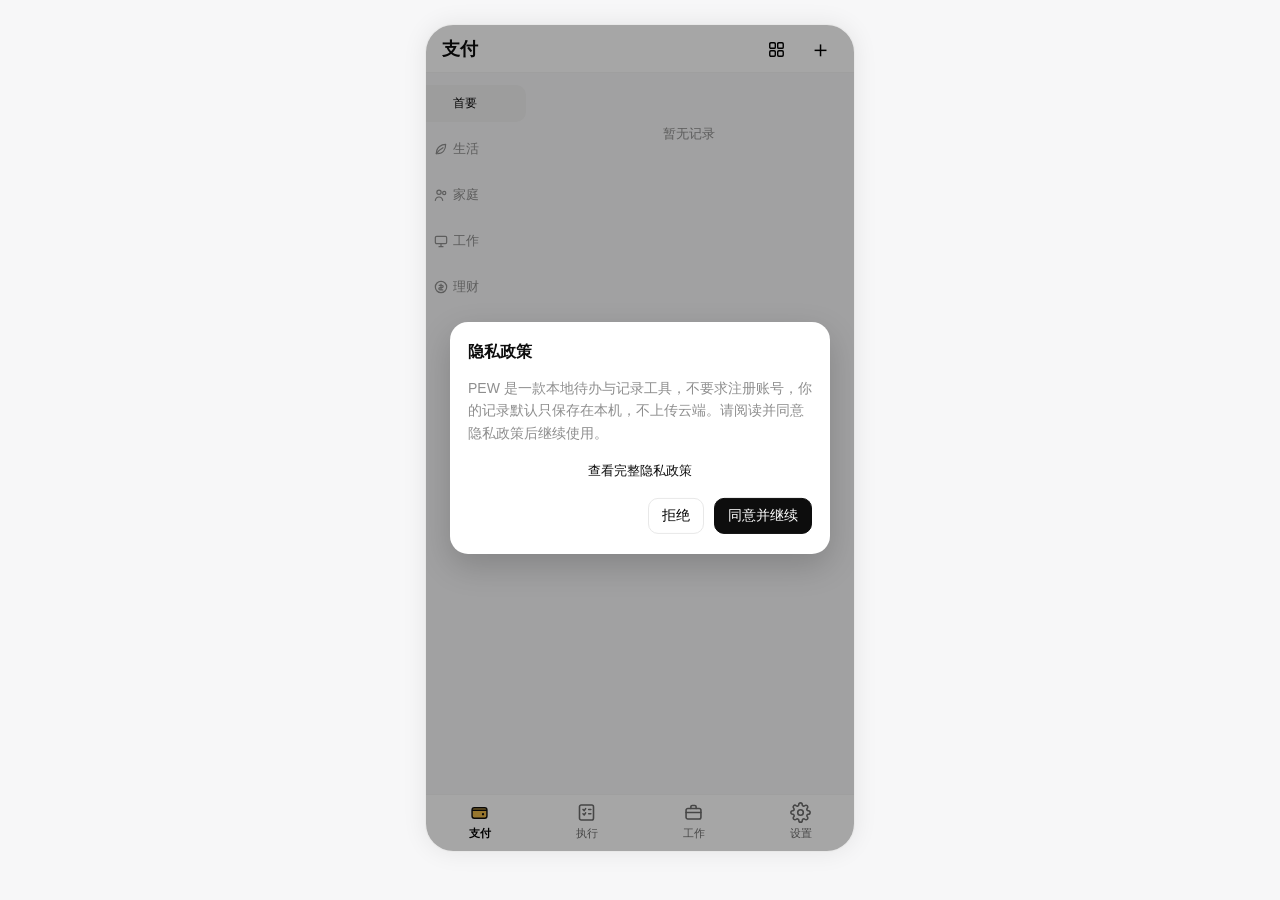
==== commit dbc7c5cd: "v2.71: 正式版构建——新增 release 签名打包脚本，版本号升至 2.71（正式包 com.yizhizuo.app / versionCode 271）" ====
--- a/notes-app/index.html
+++ b/notes-app/index.html
@@ -48,8 +48,8 @@
 .note-pane{flex:1;display:flex;flex-direction:column;gap:10px;min-width:0}
 .pane-head{display:flex;justify-content:space-between;align-items:center;font-size:13px;color:var(--muted)}
 .note-list{display:flex;flex-direction:column;gap:10px;padding-bottom:8px}
-.todo-row.ov-card,.note-card.ov-card{padding:0;flex-direction:column;align-items:stretch;border-radius:var(--radius);overflow:hidden}
-.ov-cat-head{width:100%;background:var(--primary-soft);text-align:center;font-size:11px;color:var(--muted);padding:7px 8px}
+.todo-row.ov-card,.note-card.ov-card{padding:0;flex-direction:column;align-items:stretch}
+.ov-cat-head{width:100%;background:var(--primary-soft);text-align:center;font-size:11px;color:var(--muted);padding:7px 8px;border-radius:calc(var(--radius) - 1px) calc(var(--radius) - 1px) 0 0}
 .ov-body{width:100%;display:flex;align-items:center;gap:6px;padding:11px 12px}
 .todo-row.dragging,.note-card.dragging{opacity:.5;box-shadow:0 6px 16px rgba(0,0,0,.15);background:var(--panel)}
 
@@ -232,6 +232,10 @@
 .todo-row.first .tr-text{font-weight:600;color:var(--text)}
 .todo-row.first.done .tr-text{font-weight:400;color:var(--muted)}
 
+/* 首要总览卡片：真实1px外框，内部上下两区，圆角严格与外框内缘一致 */
+.todo-row.overview.ov-card,.note-card.overview.ov-card{padding:0;flex-direction:column;align-items:stretch;border:1px solid #E8B547;border-radius:var(--radius);background:var(--panel)}
+.todo-row.overview.ov-card::after,.note-card.overview.ov-card::after{content:none}
+.ov-cat-head{border-radius:calc(var(--radius) - 1px) calc(var(--radius) - 1px) 0 0}
 </style>
 </head>
 <body>
@@ -460,7 +464,7 @@
 const RETIRED_KEY="notes-app-v1-retired";
 const CONSENT_KEY="notes-app-v1-consent";
 const APP_NAME="PEW";
-const APP_VERSION="2.69";
+const APP_VERSION="2.71";
 // 赞助收款配置：qr 填收款码图片地址或 data URI；international 填 PayPal / Ko-fi 链接或加密钱包地址
 const SPONSOR={
   wechat:{ qr:"[data-uri]", note:"" },
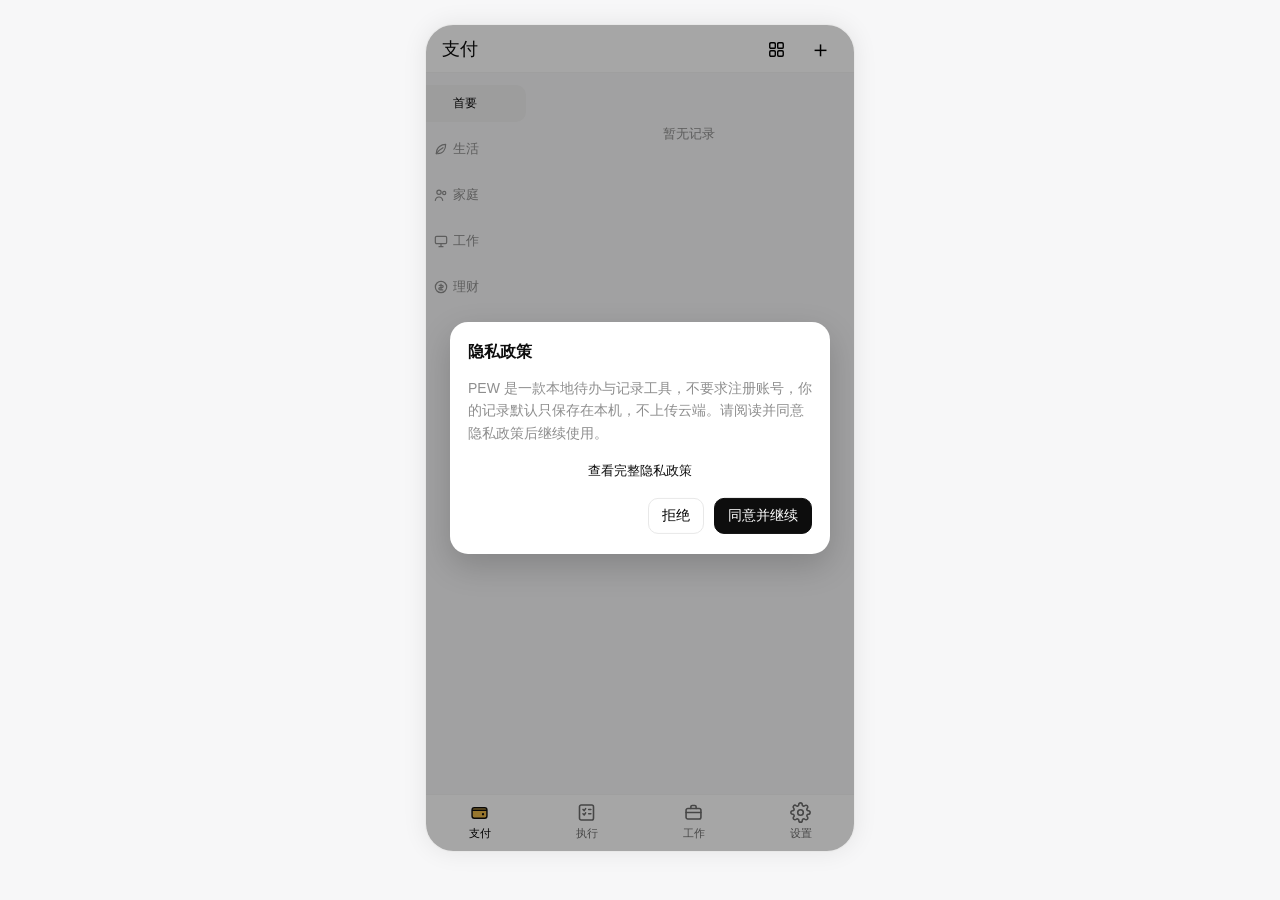
==== commit 65c079db: "style: 页顶标题与底部导航选中态取消加粗；设置页右侧改为微信式箭头 v2.75" ====
--- a/notes-app/index.html
+++ b/notes-app/index.html
@@ -21,7 +21,7 @@
 /* 顶栏 */
 .topbar{display:flex;align-items:center;gap:10px;height:48px;min-height:48px;padding:0 16px;background:var(--panel);position:relative}
 .topbar::after{content:"";position:absolute;left:0;right:0;bottom:0;height:1px;transform:scaleY(.5);transform-origin:bottom;background:var(--border)}
-.topbar .top-title{font-size:18px;font-weight:700;flex:1}
+.topbar .top-title{font-size:18px;font-weight:400;flex:1}
 .topbar .icon-btn{border:none;background:transparent;width:36px;height:36px;font-size:16px;display:flex;align-items:center;justify-content:center;flex-shrink:0}
 .topbar .icon-btn:hover{background:transparent}
 .topbar .icon-btn svg{width:19px;height:19px;display:block}
@@ -78,7 +78,7 @@
 .tabbar .tab{flex:1;border:none;background:none;padding:8px 0 10px;display:flex;flex-direction:column;align-items:center;gap:3px;font-size:11px;color:#6b6b6b}
 .tabbar .tab .tab-icon{display:flex}
 .tabbar .tab .tab-icon svg{width:21px;height:21px;display:block}
-.tabbar .tab.active{color:#000;font-weight:600}
+.tabbar .tab.active{color:#000;font-weight:400}
 .tabbar .tab .tab-icon .ic-filled{display:none}
 .tabbar .tab.active .tab-icon .ic-outline{display:none}
 .tabbar .tab.active .tab-icon .ic-filled{display:block}
@@ -229,13 +229,17 @@
 .todo-row.first.done::after{border-color:var(--border)}
 .todo-row.overview.first.done{background:var(--panel)}
 .todo-row.overview.first.done::after{border-color:#E8B547}
-.todo-row.first .tr-text{font-weight:600;color:var(--text)}
+.todo-row.first .tr-text{font-weight:400;color:var(--text)}
 .todo-row.first.done .tr-text{font-weight:400;color:var(--muted)}
 
-/* 首要总览卡片：真实1px外框，内部上下两区，圆角严格与外框内缘一致 */
-.todo-row.overview.ov-card,.note-card.overview.ov-card{padding:0;flex-direction:column;align-items:stretch;border:1px solid #E8B547;border-radius:var(--radius);background:var(--panel)}
-.todo-row.overview.ov-card::after,.note-card.overview.ov-card::after{content:none}
+/* 首要总览卡片：发丝线外框（与列表首条同厚度），内部上下两区，圆角与外框内缘一致 */
+.todo-row.overview.ov-card,.note-card.overview.ov-card{padding:0;flex-direction:column;align-items:stretch;border:none;border-radius:var(--radius);background:var(--panel)}
+.todo-row.overview.ov-card::after,.note-card.overview.ov-card::after{content:"";display:block;border-color:#E8B547}
 .ov-cat-head{border-radius:calc(var(--radius) - 1px) calc(var(--radius) - 1px) 0 0}
+/* 列表首条（黄框）标题不加粗，与其余条目统一 */
+.note-card.first .nc-title{font-weight:400}
+.setting-row .row-arrow{width:26px;height:26px;display:flex;align-items:center;justify-content:center;background:none;border:none;padding:0;color:#b8b8b8;cursor:pointer;-webkit-tap-highlight-color:transparent;flex-shrink:0}
+.setting-row .row-arrow svg{width:17px;height:17px;display:block}
 </style>
 </head>
 <body>
@@ -286,11 +290,11 @@
       <button class="btn small lang-opt" data-lang="zhTW">繁體</button>
       <button class="btn small lang-opt" data-lang="en">English</button>
     </span></div>
-    <div class="setting-row"><span data-i18n="setting.backup">数据备份</span><button class="btn small" id="btn-backup" data-i18n="trash.manage">查看</button></div>
-    <div class="setting-row"><span data-i18n="setting.trash">回收站</span><button class="btn small" id="btn-trash" data-i18n="trash.manage">查看</button></div>
-    <div class="setting-row"><span data-i18n="setting.sponsor">赞助支持</span><button class="btn small" id="btn-sponsor" data-i18n="sponsor.support">支持</button></div>
-    <div class="setting-row"><span data-i18n="setting.privacy">隐私政策</span><button class="btn small" id="btn-privacy" data-i18n="trash.manage">查看</button></div>
-    <div class="setting-row"><span data-i18n="setting.about">关于</span><button class="btn small" id="btn-about" data-i18n="trash.manage">查看</button></div>
+    <div class="setting-row"><span data-i18n="setting.backup">数据备份</span><button class="row-arrow" id="btn-backup" aria-label="查看"><svg viewBox="0 0 24 24" fill="none" stroke="currentColor" stroke-width="1.6" stroke-linecap="round" stroke-linejoin="round"><path d="M9.5 5.5 16 12l-6.5 6.5"/></svg></button></div>
+    <div class="setting-row"><span data-i18n="setting.trash">回收站</span><button class="row-arrow" id="btn-trash" aria-label="查看"><svg viewBox="0 0 24 24" fill="none" stroke="currentColor" stroke-width="1.6" stroke-linecap="round" stroke-linejoin="round"><path d="M9.5 5.5 16 12l-6.5 6.5"/></svg></button></div>
+    <div class="setting-row"><span data-i18n="setting.sponsor">赞助支持</span><button class="row-arrow" id="btn-sponsor" aria-label="支持"><svg viewBox="0 0 24 24" fill="none" stroke="currentColor" stroke-width="1.6" stroke-linecap="round" stroke-linejoin="round"><path d="M9.5 5.5 16 12l-6.5 6.5"/></svg></button></div>
+    <div class="setting-row"><span data-i18n="setting.privacy">隐私政策</span><button class="row-arrow" id="btn-privacy" aria-label="查看"><svg viewBox="0 0 24 24" fill="none" stroke="currentColor" stroke-width="1.6" stroke-linecap="round" stroke-linejoin="round"><path d="M9.5 5.5 16 12l-6.5 6.5"/></svg></button></div>
+    <div class="setting-row"><span data-i18n="setting.about">关于</span><button class="row-arrow" id="btn-about" aria-label="查看"><svg viewBox="0 0 24 24" fill="none" stroke="currentColor" stroke-width="1.6" stroke-linecap="round" stroke-linejoin="round"><path d="M9.5 5.5 16 12l-6.5 6.5"/></svg></button></div>
   </section>
 
   <!-- 回收站（独立页面，带返回） -->
@@ -461,10 +465,12 @@
 const OLD_KEY="notes-app-v1";
 const CATS_KEY="notes-app-v1-cats";
 const ORDER_KEY="notes-app-v1-order";
+const NOTES_ORDER_KEY="notes-app-v1-order-notes";
+const WORK_ORDER_KEY="notes-app-v1-order-work";
 const RETIRED_KEY="notes-app-v1-retired";
 const CONSENT_KEY="notes-app-v1-consent";
 const APP_NAME="PEW";
-const APP_VERSION="2.71";
+const APP_VERSION="2.75";
 // 赞助收款配置：qr 填收款码图片地址或 data URI；international 填 PayPal / Ko-fi 链接或加密钱包地址
 const SPONSOR={
   wechat:{ qr:"[data-uri]", note:"" },
@@ -657,7 +663,7 @@
   return s;
 }
 const state={
-  todos:[], notes:[], workNotes:[], customCats:[], catOrder:[], retired:[],
+  todos:[], notes:[], workNotes:[], customCats:[], catOrder:[], notesCatOrder:[], workCatOrder:[], retired:[],
   currentKind:null, currentId:null, currentItem:null,
   draft:{category:"",pinned:false},
   tab:"home", filterCat:ALL_CAT, notesFilter:ALL_CAT, workFilter:ALL_CAT, trashFilter:"note", trashFrom:"settings", backupFrom:"settings", privacyFrom:"settings", dirty:false, editorFrom:"notes",
@@ -677,6 +683,10 @@
 const persistCats=()=>save(CATS_KEY,state.customCats);
 const loadOrder=()=>load(ORDER_KEY)||[];
 const persistOrder=()=>save(ORDER_KEY,state.catOrder);
+const loadNotesOrder=()=>load(NOTES_ORDER_KEY)||[];
+const persistNotesOrder=()=>save(NOTES_ORDER_KEY,state.notesCatOrder);
+const loadWorkOrder=()=>load(WORK_ORDER_KEY)||[];
+const persistWorkOrder=()=>save(WORK_ORDER_KEY,state.workCatOrder);
 const loadRetired=()=>load(RETIRED_KEY)||[];
 const persistRetired=()=>save(RETIRED_KEY,state.retired);
 const live=list=>(list||[]).filter(x=>!x.deleted);
@@ -751,14 +761,14 @@
   const merged=EXEC_CATS.filter(c=>!state.retired.includes(c));
   state.customCats.forEach(c=>{if(!merged.includes(c))merged.push(c);});
   live(state.notes).forEach(n=>{if(n.category&&!merged.includes(n.category))merged.push(n.category);});
-  const order=(state.catOrder||[]).filter(c=>merged.includes(c));
+  const order=(state.notesCatOrder||[]).filter(c=>merged.includes(c));
   return dedupeCats([...order,...merged.filter(c=>!order.includes(c))]);
 }
 function workCats(){
   const merged=WORK_CATS.filter(c=>!state.retired.includes(c));
   state.customCats.forEach(c=>{if(!merged.includes(c))merged.push(c);});
   live(state.workNotes).forEach(w=>{if(w.category&&!merged.includes(w.category))merged.push(w.category);});
-  const order=(state.catOrder||[]).filter(c=>merged.includes(c));
+  const order=(state.workCatOrder||[]).filter(c=>merged.includes(c));
   return dedupeCats([...order,...merged.filter(c=>!order.includes(c))]);
 }
 function editorCats(){
@@ -1333,10 +1343,12 @@
       if(!PRESET_CATS.includes(name)&&!EXEC_CATS.includes(name)&&!WORK_CATS.includes(name)){ if(!state.customCats.includes(name))state.customCats.push(name); }
       state.retired=state.retired.filter(x=>x!==name);
       state.catOrder=state.catOrder.map(x=>x===c?name:x);
+      state.notesCatOrder=state.notesCatOrder.map(x=>x===c?name:x);
+      state.workCatOrder=state.workCatOrder.map(x=>x===c?name:x);
       if(state.filterCat===c)state.filterCat=name;
       if(state.notesFilter===c)state.notesFilter=name;
       if(state.workFilter===c)state.workFilter=name;
-      persistRetired(); persistCats(); persistOrder(); persistTodos(); persistNotes(); persistWork(); renderAll(); renderCatManager(); toast(t("toast.renamed"));
+      persistRetired(); persistCats(); persistOrder(); persistNotesOrder(); persistWorkOrder(); persistTodos(); persistNotes(); persistWork(); renderAll(); renderCatManager(); toast(t("toast.renamed"));
     });
     li.querySelector(".del").addEventListener("click",async()=>{
       if(pool.length<=1)return toast(t("toast.oneCat"));
@@ -1349,10 +1361,12 @@
       if(PRESET_CATS.includes(c)||EXEC_CATS.includes(c)||WORK_CATS.includes(c)){ if(!state.retired.includes(c))state.retired.push(c); }
       else state.customCats=state.customCats.filter(x=>x!==c);
       state.catOrder=state.catOrder.filter(x=>x!==c);
+      state.notesCatOrder=state.notesCatOrder.filter(x=>x!==c);
+      state.workCatOrder=state.workCatOrder.filter(x=>x!==c);
       if(state.filterCat===c)state.filterCat=fallback;
       if(state.notesFilter===c)state.notesFilter=fallback;
       if(state.workFilter===c)state.workFilter=fallback;
-      persistRetired(); persistOrder(); persistCats(); persistTodos(); persistNotes(); persistWork(); renderAll(); renderCatManager(); toast(t("toast.catDeleted"));
+      persistRetired(); persistOrder(); persistNotesOrder(); persistWorkOrder(); persistCats(); persistTodos(); persistNotes(); persistWork(); renderAll(); renderCatManager(); toast(t("toast.catDeleted"));
     });
     list.appendChild(li);
   });
@@ -1364,15 +1378,17 @@
   const allCats=[...new Set([...categories(),...noteCats(),...workCats()])];
   if(allCats.some(c=>c===name||catLabel(c)===name))return toast(t("toast.catExists"));
   if(!state.customCats.includes(name))state.customCats.push(name);
-  if(!state.catOrder.includes(name)){
-    const base=state.catOrder.slice();
+  const arrKey=state.tab==="notes"?"notesCatOrder":state.tab==="work"?"workCatOrder":"catOrder";
+  const arr=state[arrKey]||[];
+  if(!arr.includes(name)){
+    const base=arr.slice();
     managerCats().forEach(c=>{if(!base.includes(c))base.push(c);});
-    state.catOrder=base.some(c=>c===name||catLabel(c)===name)?base:base.concat([name]);
+    state[arrKey]=base.some(c=>c===name||catLabel(c)===name)?base:base.concat([name]);
   }
   if(state.tab==="notes")state.notesFilter=name;
   else if(state.tab==="work")state.workFilter=name;
   else state.filterCat=name;
-  persistOrder(); persistCats(); persistTodos(); persistNotes(); persistWork(); input.value=""; renderAll(); renderCatManager(); toast(t("toast.catAdded"));
+  persistOrder(); persistNotesOrder(); persistWorkOrder(); persistCats(); persistTodos(); persistNotes(); persistWork(); input.value=""; renderAll(); renderCatManager(); toast(t("toast.catAdded"));
 });
 $("#cm-input").addEventListener("keydown",e=>{if(e.key==="Enter")$("#cm-add-btn").click();});
 $("#cm-mask").addEventListener("click",closeCatManager);
@@ -1538,21 +1554,35 @@
   state.todos.forEach(t=>{if(!t.id)t.id=uid(); t.category=migrateCat(t.category); t.deleted=!!t.deleted; t.pinned=!!t.pinned;});
   state.customCats=[...new Set((loadCats()||[]).map(migrateCat))];
   state.catOrder=[...new Set((loadOrder()||[]).map(migrateCat))];
+  // 三页排序彼此独立：执行/工作首次从旧的共用顺序派生一次，之后各自持久化、互不联动
+  const legacyOrder=state.catOrder.slice();
+  const rawNotesOrder=load(NOTES_ORDER_KEY);
+  const rawWorkOrder=load(WORK_ORDER_KEY);
+  const notePool=[...EXEC_CATS,...state.customCats];
+  const workPool=[...WORK_CATS,...state.customCats];
+  state.notesCatOrder=[...new Set((Array.isArray(rawNotesOrder)?rawNotesOrder:legacyOrder).map(migrateCat))].filter(c=>notePool.includes(c));
+  state.workCatOrder=[...new Set((Array.isArray(rawWorkOrder)?rawWorkOrder:legacyOrder).map(migrateCat))].filter(c=>workPool.includes(c));
+  if(!Array.isArray(rawNotesOrder))save(NOTES_ORDER_KEY,state.notesCatOrder);
+  if(!Array.isArray(rawWorkOrder))save(WORK_ORDER_KEY,state.workCatOrder);
   state.retired=[...new Set((loadRetired()||[]).map(migrateCat))];
   state.notes.forEach(n=>{if(!n.id)n.id=uid(); if(n.done===undefined)n.done=false; n.deleted=!!n.deleted; n.pinned=!!n.pinned; const c=migrateCat(n.category); n.category=(EXEC_CATS.includes(c)||state.customCats.includes(c))?c:EXEC_CATS[0];});
   state.workNotes.forEach(w=>{if(!w.id)w.id=uid(); if(w.done===undefined)w.done=false; w.deleted=!!w.deleted; w.pinned=!!w.pinned; const c=migrateCat(w.category); w.category=(WORK_CATS.includes(c)||state.customCats.includes(c))?c:WORK_CATS[0];});
   setupSortable($("#cm-list"),{
     gripSel:".cm-grip",itemSel:".cm-item",dataAttr:"cat",
     onReorder:order=>{
-      // 只重排当前页的分类，其余页的分类顺序保持不缺不丢
-      const cur=(state.catOrder||[]).slice();
+      // 只重排当前页的分类，其余页的分类顺序与排序保持原样
+      const key=state.tab==="notes"?"notesCatOrder":state.tab==="work"?"workCatOrder":"catOrder";
+      const cur=(state[key]||[]).slice();
       const hit=cur.findIndex(c=>order.includes(c));
       const at=hit<0?cur.length:hit;
       const before=cur.slice(0,at).filter(c=>!order.includes(c)).length;
       const rest=cur.filter(c=>!order.includes(c));
       rest.splice(before,0,...order.filter(c=>!rest.includes(c)));
-      state.catOrder=rest;
-      persistOrder();renderAll();renderCatManager();
+      state[key]=rest;
+      if(key==="notesCatOrder") persistNotesOrder();
+      else if(key==="workCatOrder") persistWorkOrder();
+      else persistOrder();
+      renderAll();renderCatManager();
     }
   });
   ensureValidCat();
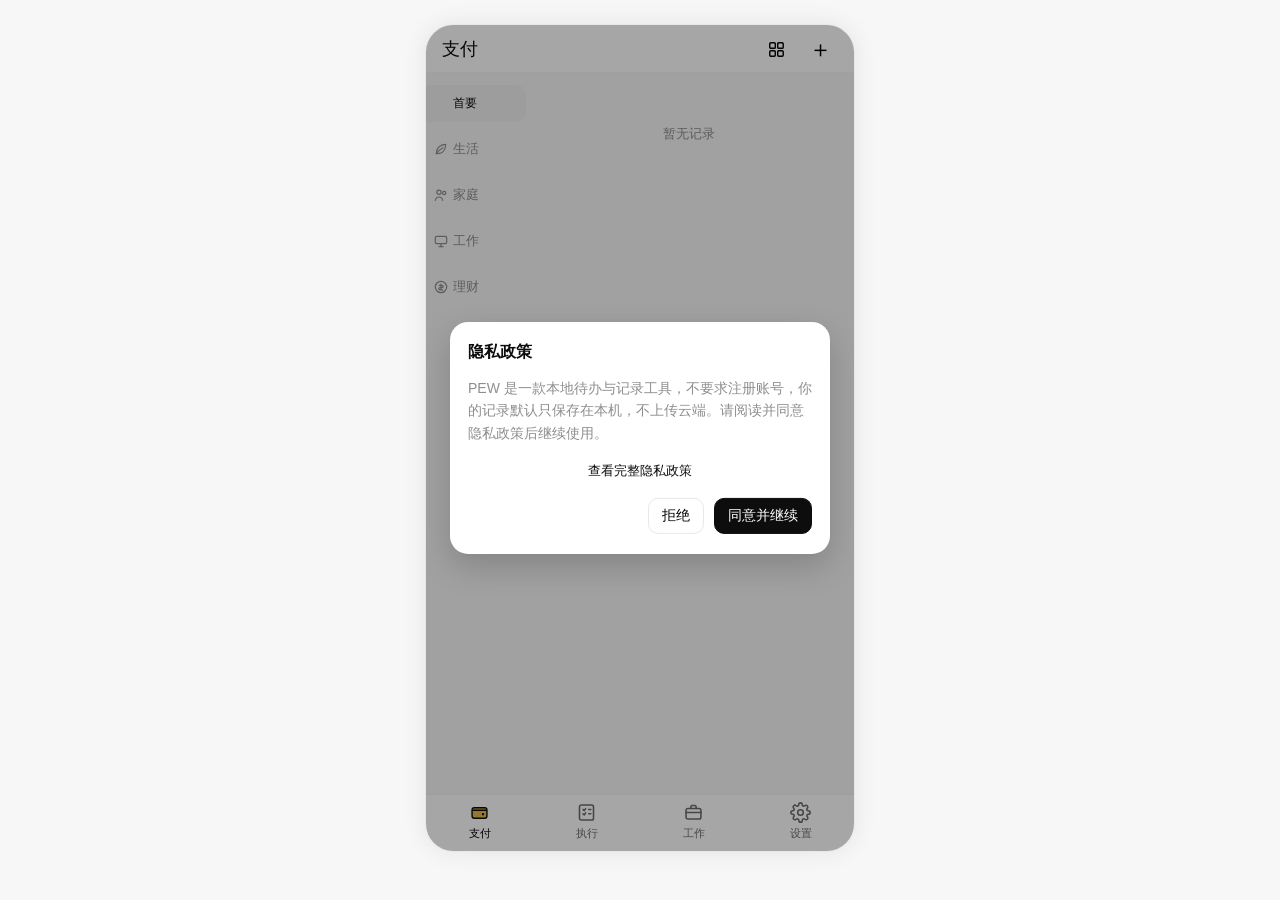
==== commit e8085655: "style: 设置子页顶栏标题取消加粗（备份/回收站/隐私/关于）v2.76" ====
--- a/notes-app/index.html
+++ b/notes-app/index.html
@@ -113,7 +113,7 @@
 #view-trash[hidden]{display:none}
 #view-privacy{flex:1;display:flex;flex-direction:column;overflow:hidden;background:var(--bg)}
 #view-privacy[hidden]{display:none}
-.trash-top-title{font-size:18px;font-weight:700}
+.trash-top-title{font-size:18px;font-weight:400}
 .trash-body{flex:1;overflow-y:auto;padding:12px 12px 18px;display:flex;flex-direction:column;gap:14px}
 #view-trash .notes-layout{flex-direction:column}
 #trash-cards{width:auto;flex-direction:row;gap:8px;overflow-x:auto;overflow-y:hidden;padding-bottom:2px}
@@ -470,7 +470,7 @@
 const RETIRED_KEY="notes-app-v1-retired";
 const CONSENT_KEY="notes-app-v1-consent";
 const APP_NAME="PEW";
-const APP_VERSION="2.75";
+const APP_VERSION="2.76";
 // 赞助收款配置：qr 填收款码图片地址或 data URI；international 填 PayPal / Ko-fi 链接或加密钱包地址
 const SPONSOR={
   wechat:{ qr:"[data-uri]", note:"" },
